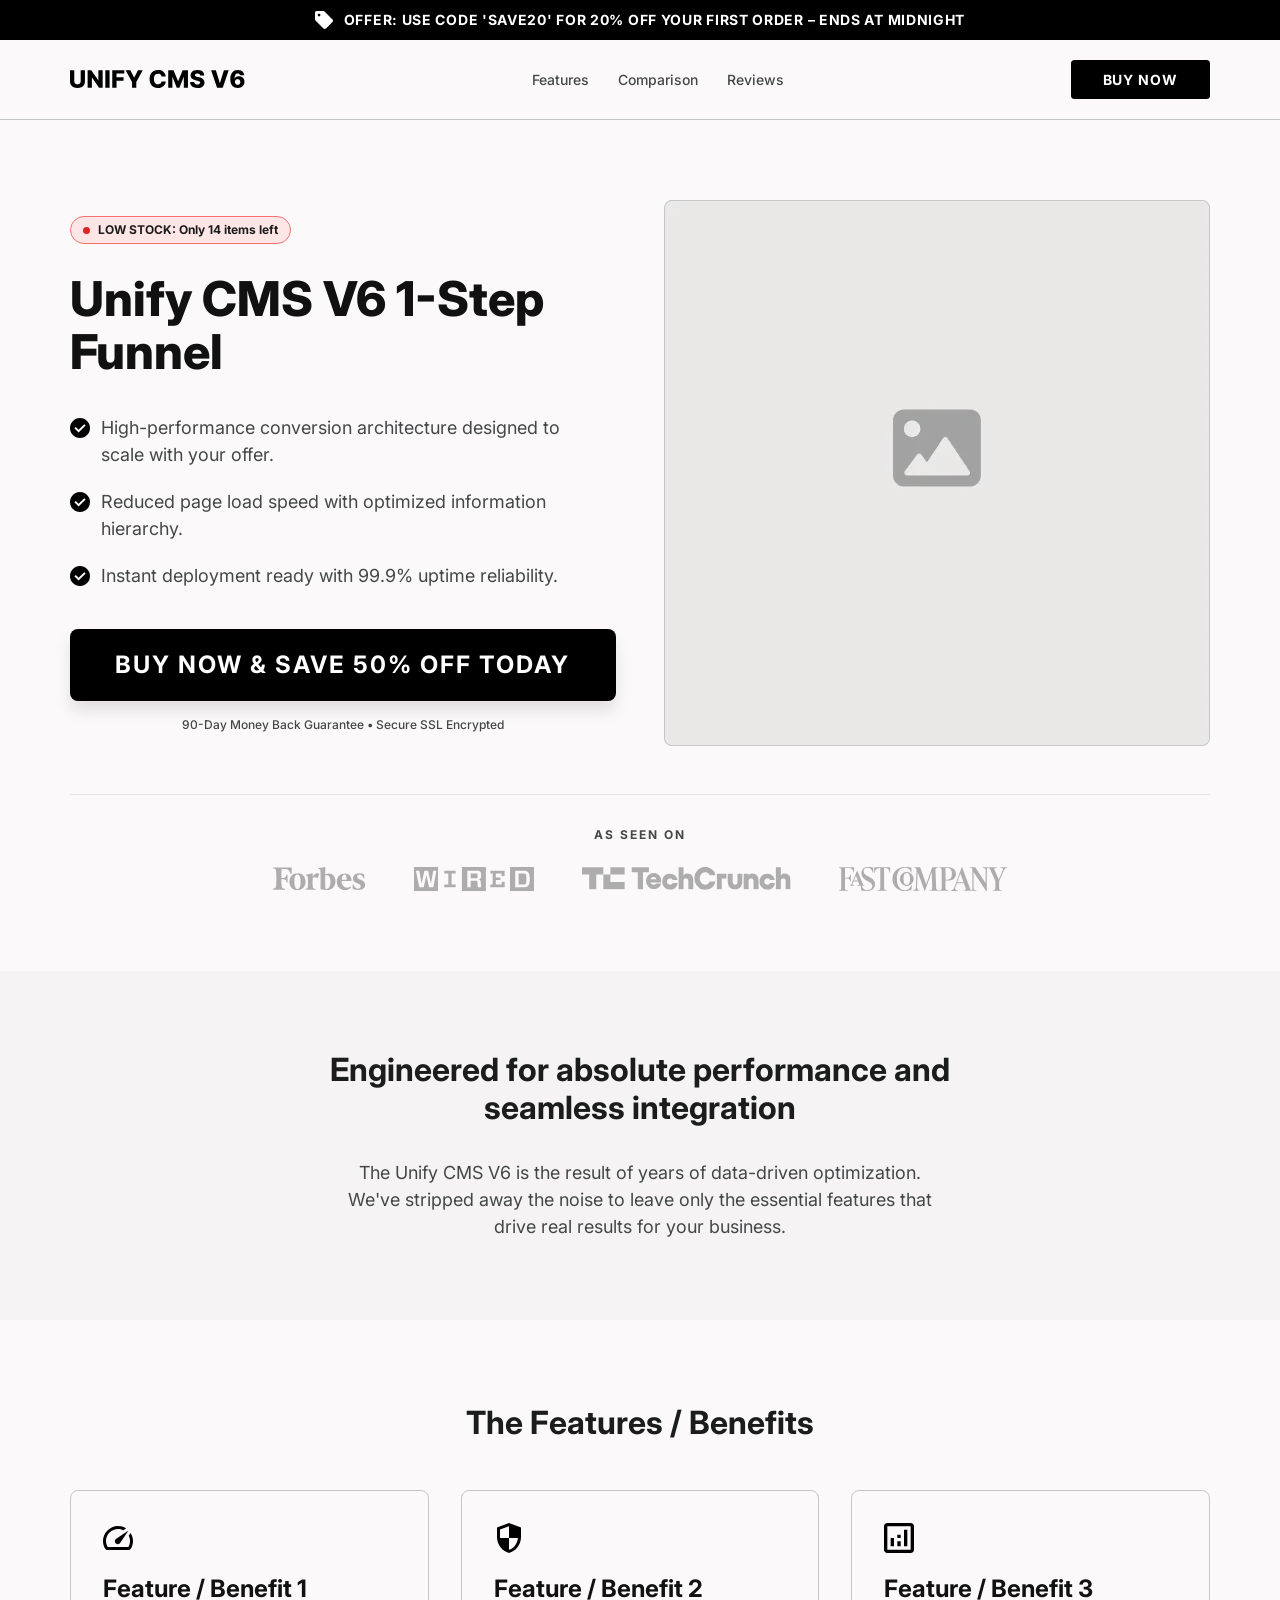
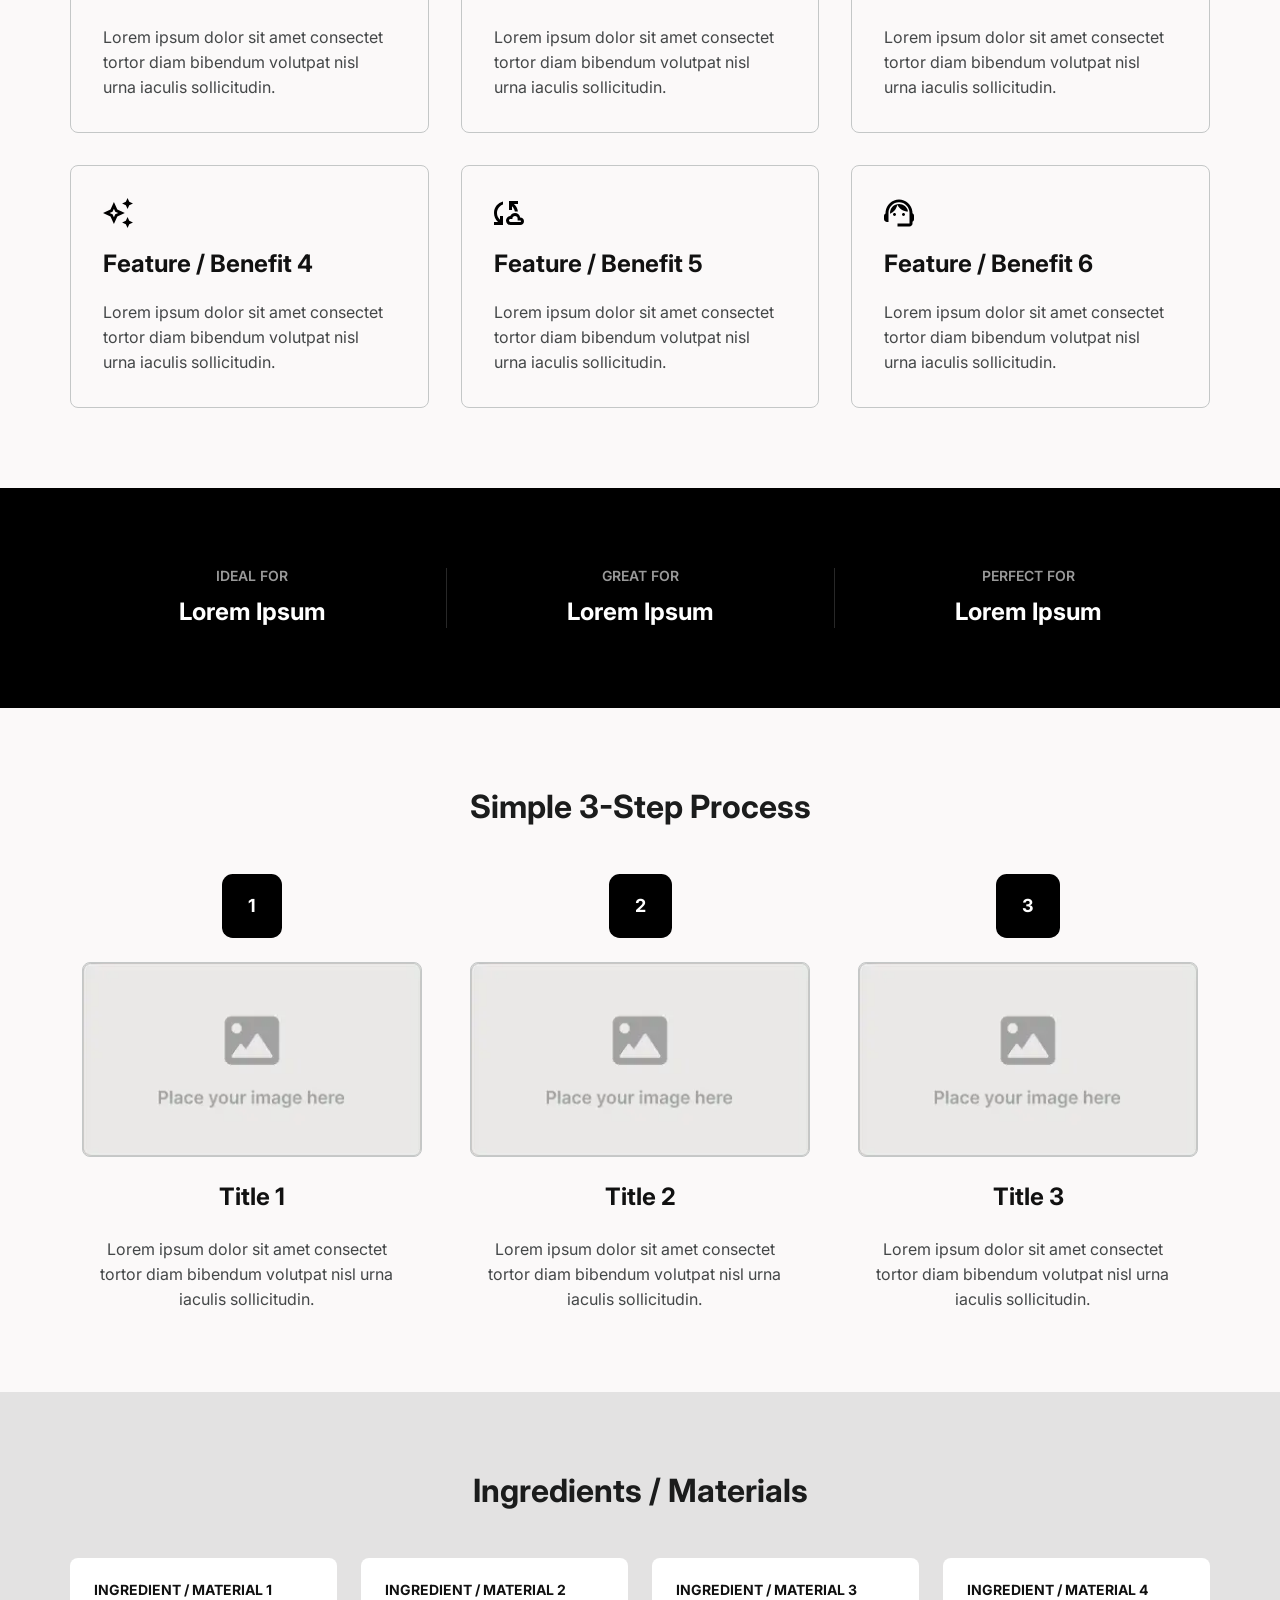
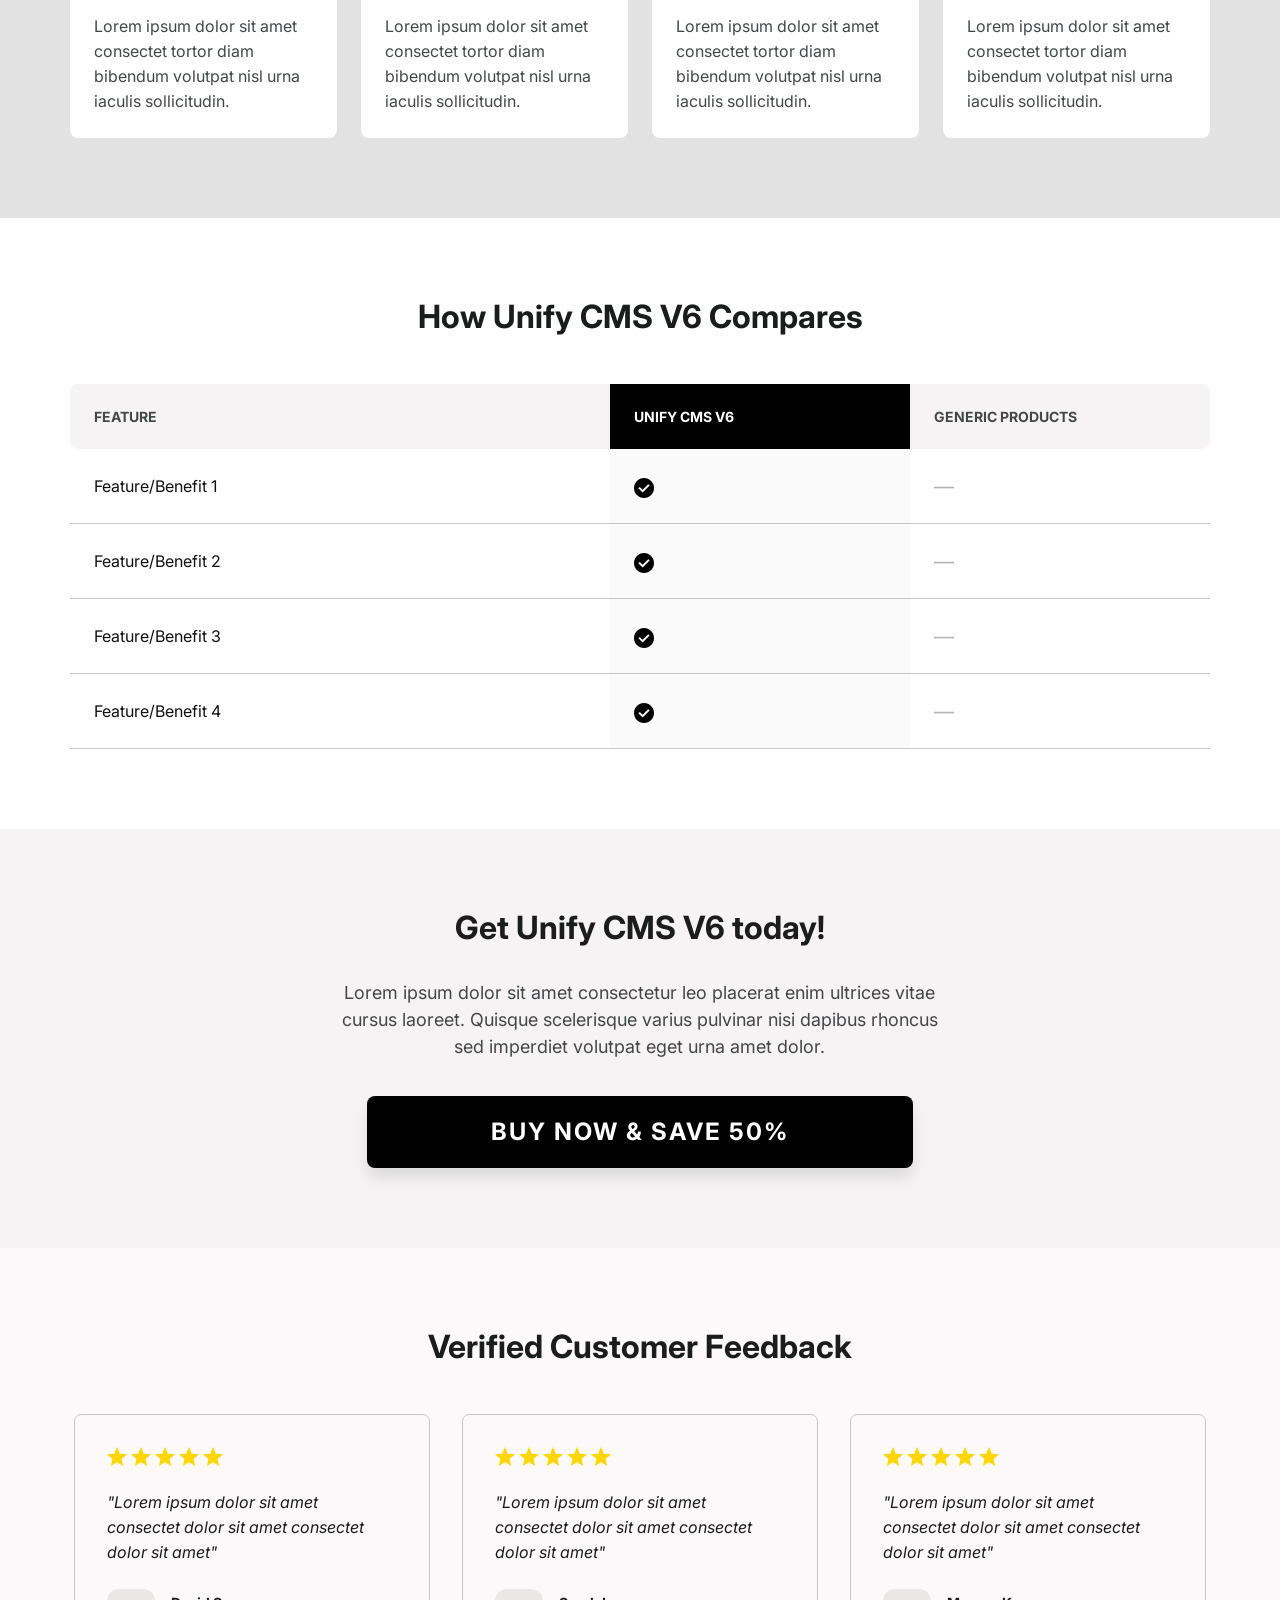
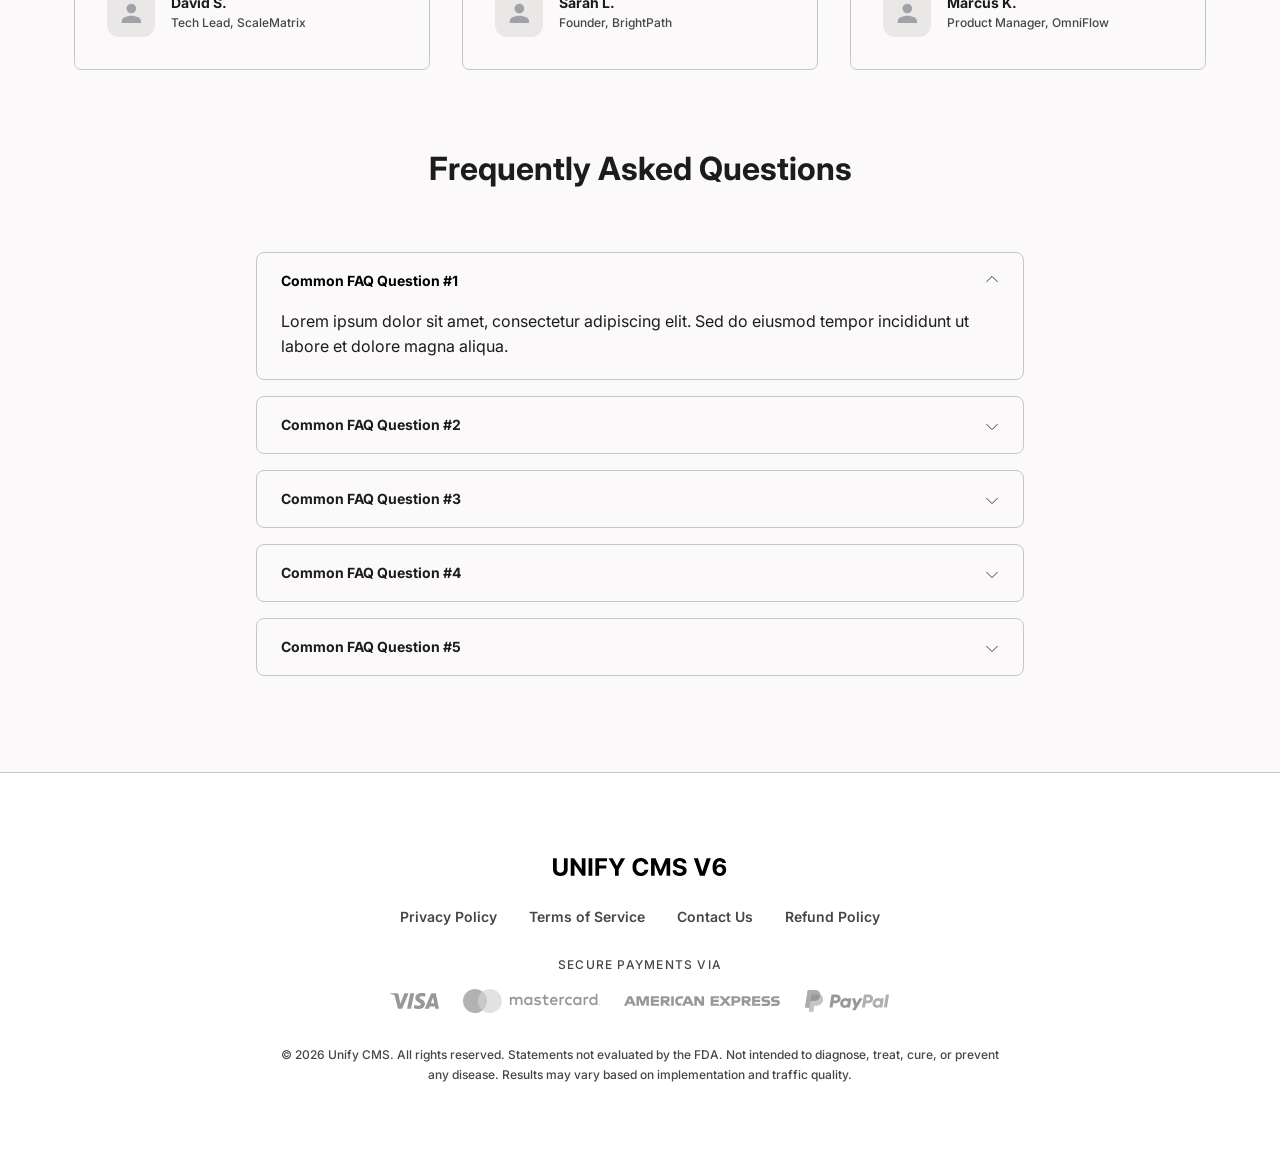
==== index.html @ 2290f827 "chore: initialize project" ====
<!DOCTYPE html>
<html lang="en">

<head>
  <meta charset="UTF-8">
  <meta name="viewport" content="width=device-width, initial-scale=1.0">
  <title>Unify CMS V6</title>

  <!-- Google Fonts: Inter -->
  <link rel="preconnect" href="https://fonts.googleapis.com">
  <link rel="preconnect" href="https://fonts.gstatic.com" crossorigin>
  <link rel="preconnect" href="https://fonts.gstatic.com" crossorigin>
  <link href="https://fonts.googleapis.com/css2?family=Inter:ital,opsz,wght@0,14..32,100..900;1,14..32,100..900&display=swap" rel="stylesheet">

  <!-- Bootstrap 5 CDN -->
  <link href="https://cdn.jsdelivr.net/npm/bootstrap@5.3.3/dist/css/bootstrap.min.css" rel="stylesheet"
    integrity="sha384-QWTKZyjpPEjISv5WaRU9OFeRpok6YctnYmDr5pNlyT2bRjXh0JMhjY6hW+ALEwIH" crossorigin="anonymous">

  <!-- Custom CSS -->
  <link rel="stylesheet" href="css/style.css">
  <link rel="stylesheet" href="css/responsive.css">
</head>

<body class="landing-page">

  <!-- TOP BAR -->
  <div class="landing-top-bar">
    <div class="landing-container d-flex align-items-center justify-content-center landing-top-bar-inner ">
      <div class="landing-top-bar-marquee">
        <div class="landing-top-bar-track">
          <div class="landing-top-bar-content">
            <img src="images/top-bar-tag.svg" alt="Discount Offer" class="top-bar-icon">
            <span>OFFER: USE CODE 'SAVE20' FOR 20% OFF YOUR FIRST ORDER – ENDS AT MIDNIGHT</span>
          </div>
          <div class="landing-top-bar-content marquee-clone" aria-hidden="true">
            <img src="images/top-bar-tag.svg" alt="Discount Offer" class="top-bar-icon">
            <span>OFFER: USE CODE 'SAVE20' FOR 20% OFF YOUR FIRST ORDER – ENDS AT MIDNIGHT</span>
          </div>
          <div class="landing-top-bar-content marquee-clone" aria-hidden="true">
            <img src="images/top-bar-tag.svg" alt="Discount Offer" class="top-bar-icon">
            <span>OFFER: USE CODE 'SAVE20' FOR 20% OFF YOUR FIRST ORDER – ENDS AT MIDNIGHT</span>
          </div>
          <div class="landing-top-bar-content marquee-clone" aria-hidden="true">
            <img src="images/top-bar-tag.svg" alt="Discount Offer" class="top-bar-icon">
            <span>OFFER: USE CODE 'SAVE20' FOR 20% OFF YOUR FIRST ORDER – ENDS AT MIDNIGHT</span>
          </div>
        </div>
      </div>
    </div>
  </div>

  <!-- SITE HEADER -->
  <header class="site-header-unify landing-header header-section">
    <div
      class="container-unify landing-container header-unify-wrapper d-flex align-items-center justify-content-between">
      <a class="brand-unify landing-logo" href="/">
        <img src="./images/UNIFY-brand-logo.svg" class="unify-brand" alt="Brand Logo" />
        <!-- <span class="landing-logo-text">UNIFY CMS V6</span> -->
      </a>

      <nav class="desktop-nav">
        <ul class="nav-unify landing-nav">
          <li><a class="nav-link-unify" href="#features">Features</a></li>
          <li><a class="nav-link-unify" href="#comparison">Comparison</a></li>
          <li><a class="nav-link-unify" href="#reviews">Reviews</a></li>
        </ul>
      </nav>

      <div class="header-actions-unify landing-header-actions">
        <a href="#order" class="landing-btn-buy">BUY NOW</a>
      </div>
    </div>
  </header>

  <!-- HERO -->
  <section class="landing-section landing-hero">
    <div class="container-unify landing-container">
      <div class="row landing-hero-row">

        <div class="col-12 col-md-6 landing-hero-left">
          <div class="landing-hero-left-inner">
            <div class="low-stock-badge">
              <span class="low-stock-dot"></span>
              LOW STOCK: Only 14 items left
            </div>
            <h1 class="landing-hero-title">Unify CMS V6 1-Step Funnel</h1>

            <ul class="landing-hero-features">
              <li>
                <img src="./images/Icon-checked-circle.svg" class="" alt="Unify hero check icons" />
                <!-- <svg width="20" height="20" viewBox="0 0 20 20" fill="none" xmlns="http://www.w3.org/2000/svg">
                  <path d="M8.6 14.6L15.65 7.55L14.25 6.15L8.6 11.8L5.75 8.95L4.35 10.35L8.6 14.6ZM10 20C8.61667 20 7.31667 19.7375 6.1 19.2125C4.88333 18.6875 3.825 17.975 2.925 17.075C2.025 16.175 1.3125 15.1167 0.7875 13.9C0.2625 12.6833 0 11.3833 0 10C0 8.61667 0.2625 7.31667 0.7875 6.1C1.3125 4.88333 2.025 3.825 2.925 2.925C3.825 2.025 4.88333 1.3125 6.1 0.7875C7.31667 0.2625 8.61667 0 10 0C11.3833 0 12.6833 0.2625 13.9 0.7875C15.1167 1.3125 16.175 2.025 17.075 2.925C17.975 3.825 18.6875 4.88333 19.2125 6.1C19.7375 7.31667 20 8.61667 20 10C20 11.3833 19.7375 12.6833 19.2125 13.9C18.6875 15.1167 17.975 16.175 17.075 17.075C16.175 17.975 15.1167 18.6875 13.9 19.2125C12.6833 19.7375 11.3833 20 10 20Z" fill="black"/>
                </svg> -->
                <span>High-performance conversion architecture designed to scale with your offer.</span>
              </li>

              <li>
                <img src="./images/Icon-checked-circle.svg" class="" alt="Unify hero check icons" />
                <!-- <svg width="20" height="20" viewBox="0 0 20 20" fill="none" xmlns="http://www.w3.org/2000/svg">
                  <path d="M8.6 14.6L15.65 7.55L14.25 6.15L8.6 11.8L5.75 8.95L4.35 10.35L8.6 14.6ZM10 20C8.61667 20 7.31667 19.7375 6.1 19.2125C4.88333 18.6875 3.825 17.975 2.925 17.075C2.025 16.175 1.3125 15.1167 0.7875 13.9C0.2625 12.6833 0 11.3833 0 10C0 8.61667 0.2625 7.31667 0.7875 6.1C1.3125 4.88333 2.025 3.825 2.925 2.925C3.825 2.025 4.88333 1.3125 6.1 0.7875C7.31667 0.2625 8.61667 0 10 0C11.3833 0 12.6833 0.2625 13.9 0.7875C15.1167 1.3125 16.175 2.025 17.075 2.925C17.975 3.825 18.6875 4.88333 19.2125 6.1C19.7375 7.31667 20 8.61667 20 10C20 11.3833 19.7375 12.6833 19.2125 13.9C18.6875 15.1167 17.975 16.175 17.075 17.075C16.175 17.975 15.1167 18.6875 13.9 19.2125C12.6833 19.7375 11.3833 20 10 20Z" fill="black"/>
                </svg> -->
                <span>Reduced page load speed with optimized information hierarchy.</span>
              </li>

              <li>
                <img src="./images/Icon-checked-circle.svg" class="" alt="Unify hero check icons" />
                <!-- <svg width="20" height="20" viewBox="0 0 20 20" fill="none" xmlns="http://www.w3.org/2000/svg">
                    <path d="M8.6 14.6L15.65 7.55L14.25 6.15L8.6 11.8L5.75 8.95L4.35 10.35L8.6 14.6ZM10 20C8.61667 20 7.31667 19.7375 6.1 19.2125C4.88333 18.6875 3.825 17.975 2.925 17.075C2.025 16.175 1.3125 15.1167 0.7875 13.9C0.2625 12.6833 0 11.3833 0 10C0 8.61667 0.2625 7.31667 0.7875 6.1C1.3125 4.88333 2.025 3.825 2.925 2.925C3.825 2.025 4.88333 1.3125 6.1 0.7875C7.31667 0.2625 8.61667 0 10 0C11.3833 0 12.6833 0.2625 13.9 0.7875C15.1167 1.3125 16.175 2.025 17.075 2.925C17.975 3.825 18.6875 4.88333 19.2125 6.1C19.7375 7.31667 20 8.61667 20 10C20 11.3833 19.7375 12.6833 19.2125 13.9C18.6875 15.1167 17.975 16.175 17.075 17.075C16.175 17.975 15.1167 18.6875 13.9 19.2125C12.6833 19.7375 11.3833 20 10 20Z" fill="black"/>
                  </svg> -->
                <span>Instant deployment ready with 99.9% uptime reliability.</span>
              </li>
            </ul>

            <button type="button" class="unify-btn-primary order-now-button">BUY NOW & SaVE 50% OFF TODAY</button>

            <p class="landing-hero-left-moneyback">90-Day Money Back Guarantee • Secure SSL Encrypted</p>
          </div>
        </div>

        <div class="col-12 col-md-6 landing-hero-right">
          <img src="./images/hero-placeholder.webp" style="width: 100%;"/>
        </div>

      </div>
    </div>
  </section>

  <!-- TRUST LOGOS -->
  <section class="landing-section landing-trust">
    <div class="container-unify landing-container">
      <div class="landing-trust-inner">
        <div class="landing-trust-label">AS SEEN ON</div>

        <div class="landing-trust-slider slick-slider">
          <div class="slide landing-trust-slider-item">
            <img src="./images/logo-forbes.svg"/>
          </div>
          <div class="slide landing-trust-slider-item">
            <img src="./images/logo-wired.svg"/>
          </div>
          <div class="slide landing-trust-slider-item">
            <img src="./images/logo-techcrunch.svg"/>
          </div>
          <div class="slide landing-trust-slider-item">
            <img src="./images/logo-fastcompany.svg"/>
          </div>
        </div>
      </div>
    </div>
  </section>

  <!-- ENGINEERED -->
  <section class="landing-section landing-engineered">
    <div class="container-unify landing-container landing-text-center">
      <h2 class="landing-section-title section-title">
        Engineered for absolute performance and <br/> seamless integration
      </h2>
      <p class="landing-section-subtitle">The Unify CMS V6 is the result of years of data-driven optimization. We've stripped away the noise to leave only the essential features that drive real results for your business.</p>
    </div>
  </section>

  <!-- FEATURES -->
  <section class="landing-section landing-features">
    <div class="container-unify landing-container">
      <h2 class="landing-section-title section-title landing-text-center">The Features / Benefits</h2>

      <div class="row landing-features-grid">
        <div class="col-12 col-md-4">
          <div class="landing-feature-card d-flex flex-column">
            <img src="./images/icon-feature-benefit.svg" class="landing-feature-icon" alt="Unify Features / Benefits icon" />
            <!-- <svg width="30" height="24" viewBox="0 0 30 24" class="landing-feature-icon" fill="none" xmlns="http://www.w3.org/2000/svg">
              <path d="M12.675 17.25C13.275 17.85 14.05 18.1438 15 18.1313C15.95 18.1187 16.65 17.775 17.1 17.1L25.5 4.5L12.9 12.9C12.225 13.35 11.8688 14.0375 11.8313 14.9625C11.7937 15.8875 12.075 16.65 12.675 17.25ZM15 0C16.475 0 17.8938 0.20625 19.2563 0.61875C20.6187 1.03125 21.9 1.65 23.1 2.475L20.25 4.275C19.425 3.85 18.5688 3.53125 17.6812 3.31875C16.7937 3.10625 15.9 3 15 3C11.675 3 8.84375 4.16875 6.50625 6.50625C4.16875 8.84375 3 11.675 3 15C3 16.05 3.14375 17.0875 3.43125 18.1125C3.71875 19.1375 4.125 20.1 4.65 21H25.35C25.925 20.05 26.3438 19.0625 26.6063 18.0375C26.8688 17.0125 27 15.95 27 14.85C27 13.95 26.8937 13.075 26.6812 12.225C26.4688 11.375 26.15 10.55 25.725 9.75L27.525 6.9C28.275 8.075 28.8687 9.325 29.3062 10.65C29.7437 11.975 29.975 13.35 30 14.775C30.025 16.2 29.8625 17.5625 29.5125 18.8625C29.1625 20.1625 28.65 21.4 27.975 22.575C27.7 23.025 27.325 23.375 26.85 23.625C26.375 23.875 25.875 24 25.35 24H4.65C4.125 24 3.625 23.875 3.15 23.625C2.675 23.375 2.3 23.025 2.025 22.575C1.375 21.45 0.875 20.2563 0.525 18.9937C0.175 17.7312 0 16.4 0 15C0 12.925 0.39375 10.9812 1.18125 9.16875C1.96875 7.35625 3.04375 5.76875 4.40625 4.40625C5.76875 3.04375 7.3625 1.96875 9.1875 1.18125C11.0125 0.39375 12.95 0 15 0Z" fill="black"/>
            </svg> -->
            <h3 class="landing-feature-title">Feature / Benefit 1</h3>
            <p class="landing-feature-desc">
              Lorem ipsum dolor sit amet consectet tortor diam bibendum volutpat nisl urna iaculis sollicitudin.
            </p>
          </div>
        </div>

        <div class="col-12 col-md-4">
          <div class="landing-feature-card d-flex flex-column">
            <img src="./images/icon-feature-benefit2.svg" class="landing-feature-icon" alt="Unify Features / Benefits icon" />
            <!-- <svg width="24" height="30" viewBox="0 0 24 30" fill="none" class="landing-feature-icon" xmlns="http://www.w3.org/2000/svg">
              <path d="M12 30C8.525 29.125 5.65625 27.1312 3.39375 24.0187C1.13125 20.9062 0 17.45 0 13.65V4.5L12 0L24 4.5V13.65C24 17.45 22.8688 20.9062 20.6063 24.0187C18.3438 27.1312 15.475 29.125 12 30ZM12 26.85C14.425 26.1 16.45 24.6187 18.075 22.4062C19.7 20.1938 20.65 17.725 20.925 15H12V3.1875L3 6.5625V13.65C3 13.925 3 14.15 3 14.325C3 14.5 3.025 14.725 3.075 15H12V26.85Z" fill="black"/>
            </svg> -->
            <h3 class="landing-feature-title">Feature / Benefit 2</h3>
            <p class="landing-feature-desc">
              Lorem ipsum dolor sit amet consectet tortor diam bibendum volutpat nisl urna iaculis sollicitudin.
            </p>
          </div>
        </div>

        <div class="col-12 col-md-4">
          <div class="landing-feature-card d-flex flex-column">
            <img src="./images/icon-feature-benefit3.svg" class="landing-feature-icon" alt="Unify Features / Benefits icon" />
            <!-- <svg width="27" height="27" viewBox="0 0 27 27" class="landing-feature-icon" fill="none" xmlns="http://www.w3.org/2000/svg">
              <path d="M6 21H9V13.5H6V21ZM18 21H21V6H18V21ZM12 21H15V16.5H12V21ZM12 13.5H15V10.5H12V13.5ZM3 27C2.175 27 1.46875 26.7062 0.88125 26.1187C0.29375 25.5312 0 24.825 0 24V3C0 2.175 0.29375 1.46875 0.88125 0.88125C1.46875 0.29375 2.175 0 3 0H24C24.825 0 25.5312 0.29375 26.1187 0.88125C26.7062 1.46875 27 2.175 27 3V24C27 24.825 26.7062 25.5312 26.1187 26.1187C25.5312 26.7062 24.825 27 24 27H3ZM3 24H24V3H3V24ZM3 3V24V3Z" fill="black"/>
            </svg> -->
            <h3 class="landing-feature-title">Feature / Benefit 3</h3>
            <p class="landing-feature-desc">
              Lorem ipsum dolor sit amet consectet tortor diam bibendum volutpat nisl urna iaculis sollicitudin.
            </p>
          </div>
        </div>

        <div class="col-12 col-md-4">
          <div class="landing-feature-card d-flex flex-column">
            <img src="./images/icon-feature-benefit4.svg" class="landing-feature-icon" alt="Unify Features / Benefits icon" />
            <!-- <svg width="33" height="33" viewBox="0 0 33 33" class="landing-feature-icon" fill="none" xmlns="http://www.w3.org/2000/svg">
              <path d="M27 12L25.125 7.875L21 6L25.125 4.125L27 0L28.875 4.125L33 6L28.875 7.875L27 12ZM27 33L25.125 28.875L21 27L25.125 25.125L27 21L28.875 25.125L33 27L28.875 28.875L27 33ZM12 28.5L8.25 20.25L0 16.5L8.25 12.75L12 4.5L15.75 12.75L24 16.5L15.75 20.25L12 28.5ZM12 21.225L13.5 18L16.725 16.5L13.5 15L12 11.775L10.5 15L7.275 16.5L10.5 18L12 21.225Z" fill="black"/>
            </svg> -->
            <h3 class="landing-feature-title">Feature / Benefit 4</h3>
            <p class="landing-feature-desc">
              Lorem ipsum dolor sit amet consectet tortor diam bibendum volutpat nisl urna iaculis sollicitudin.
            </p>
          </div>
        </div>

        <div class="col-12 col-md-4">
          <div class="landing-feature-card d-flex flex-column">
            <img src="./images/icon-feature-benefit5.svg" class="landing-feature-icon" alt="Unify Features / Benefits icon" />
            <!-- <svg width="30" height="24" viewBox="0 0 30 24" fill="none" class="landing-feature-icon" xmlns="http://www.w3.org/2000/svg">
              <path d="M0 24V21H4.0875C2.8125 19.9 1.8125 18.575 1.0875 17.025C0.3625 15.475 0 13.8 0 12C0 9.2 0.85 6.73125 2.55 4.59375C4.25 2.45625 6.4 1.05 9 0.375V3.525C7.25 4.15 5.8125 5.23125 4.6875 6.76875C3.5625 8.30625 3 10.05 3 12C3 13.35 3.26875 14.5938 3.80625 15.7312C4.34375 16.8687 5.075 17.85 6 18.675V15H9V24H0ZM16.5 24C15.25 24 14.1875 23.5625 13.3125 22.6875C12.4375 21.8125 12 20.75 12 19.5C12 18.3 12.4125 17.2687 13.2375 16.4062C14.0625 15.5437 15.075 15.0875 16.275 15.0375C16.7 14.1375 17.3313 13.4062 18.1688 12.8438C19.0063 12.2812 19.95 12 21 12C22.325 12 23.4688 12.4312 24.4312 13.2937C25.3937 14.1562 25.975 15.225 26.175 16.5C27.225 16.5 28.125 16.8625 28.875 17.5875C29.625 18.3125 30 19.1875 30 20.2125C30 21.2625 29.6375 22.1562 28.9125 22.8937C28.1875 23.6312 27.3 24 26.25 24H16.5ZM20.85 10.5C20.675 9.475 20.3375 8.525 19.8375 7.65C19.3375 6.775 18.725 6 18 5.325V9H15V0H24V3H19.9125C20.9875 3.95 21.8687 5.0625 22.5562 6.3375C23.2437 7.6125 23.6875 9 23.8875 10.5H20.85ZM16.5 21H26.25C26.45 21 26.625 20.925 26.775 20.775C26.925 20.625 27 20.45 27 20.25C27 20.05 26.925 19.875 26.775 19.725C26.625 19.575 26.45 19.5 26.25 19.5H23.625V17.625C23.625 16.9 23.3688 16.2812 22.8563 15.7688C22.3438 15.2563 21.725 15 21 15C20.275 15 19.6562 15.2563 19.1437 15.7688C18.6312 16.2812 18.375 16.9 18.375 17.625V18H16.5C16.075 18 15.7188 18.1437 15.4312 18.4312C15.1437 18.7188 15 19.075 15 19.5C15 19.925 15.1437 20.2812 15.4312 20.5688C15.7188 20.8563 16.075 21 16.5 21Z" fill="black"/>
            </svg> -->
            <h3 class="landing-feature-title">Feature / Benefit 5</h3>
            <p class="landing-feature-desc">
              Lorem ipsum dolor sit amet consectet tortor diam bibendum volutpat nisl urna iaculis sollicitudin.
            </p>
          </div>
        </div>

        <div class="col-12 col-md-4">
          <div class="landing-feature-card d-flex flex-column">
            <img src="./images/icon-feature-benefit6.svg" class="landing-feature-icon" alt="Unify Features / Benefits icon" />
            <!-- <svg width="30" height="30" viewBox="0 0 30 30" fill="none" class="landing-feature-icon" xmlns="http://www.w3.org/2000/svg">
              <path d="M13.5 28.5V25.5H25.5V14.85C25.5 11.925 24.4813 9.44375 22.4438 7.40625C20.4062 5.36875 17.925 4.35 15 4.35C12.075 4.35 9.59375 5.36875 7.55625 7.40625C5.51875 9.44375 4.5 11.925 4.5 14.85V24H3C2.175 24 1.46875 23.7062 0.88125 23.1187C0.29375 22.5312 0 21.825 0 21V18C0 17.475 0.13125 16.9812 0.39375 16.5188C0.65625 16.0563 1.025 15.6875 1.5 15.4125L1.6125 13.425C1.8125 11.725 2.30625 10.15 3.09375 8.7C3.88125 7.25 4.86875 5.9875 6.05625 4.9125C7.24375 3.8375 8.60625 3 10.1438 2.4C11.6813 1.8 13.3 1.5 15 1.5C16.7 1.5 18.3125 1.8 19.8375 2.4C21.3625 3 22.725 3.83125 23.925 4.89375C25.125 5.95625 26.1125 7.2125 26.8875 8.6625C27.6625 10.1125 28.1625 11.6875 28.3875 13.3875L28.5 15.3375C28.975 15.5625 29.3438 15.9 29.6063 16.35C29.8688 16.8 30 17.275 30 17.775V21.225C30 21.725 29.8688 22.2 29.6063 22.65C29.3438 23.1 28.975 23.4375 28.5 23.6625V25.5C28.5 26.325 28.2062 27.0312 27.6187 27.6187C27.0312 28.2062 26.325 28.5 25.5 28.5H13.5ZM10.5 18C10.075 18 9.71875 17.8563 9.43125 17.5688C9.14375 17.2812 9 16.925 9 16.5C9 16.075 9.14375 15.7188 9.43125 15.4312C9.71875 15.1437 10.075 15 10.5 15C10.925 15 11.2812 15.1437 11.5688 15.4312C11.8563 15.7188 12 16.075 12 16.5C12 16.925 11.8563 17.2812 11.5688 17.5688C11.2812 17.8563 10.925 18 10.5 18ZM19.5 18C19.075 18 18.7188 17.8563 18.4312 17.5688C18.1437 17.2812 18 16.925 18 16.5C18 16.075 18.1437 15.7188 18.4312 15.4312C18.7188 15.1437 19.075 15 19.5 15C19.925 15 20.2812 15.1437 20.5688 15.4312C20.8563 15.7188 21 16.075 21 16.5C21 16.925 20.8563 17.2812 20.5688 17.5688C20.2812 17.8563 19.925 18 19.5 18ZM6.0375 15.675C5.8625 13.025 6.6625 10.75 8.4375 8.85C10.2125 6.95 12.425 6 15.075 6C17.3 6 19.2563 6.70625 20.9438 8.11875C22.6313 9.53125 23.65 11.3375 24 13.5375C21.725 13.5125 19.6313 12.9 17.7188 11.7C15.8062 10.5 14.3375 8.875 13.3125 6.825C12.9125 8.825 12.0688 10.6062 10.7812 12.1687C9.49375 13.7312 7.9125 14.9 6.0375 15.675Z" fill="black"/>
            </svg> -->
            <h3 class="landing-feature-title">Feature / Benefit 6</h3>
            <p class="landing-feature-desc">
              Lorem ipsum dolor sit amet consectet tortor diam bibendum volutpat nisl urna iaculis sollicitudin.
            </p>
          </div>
        </div>
      </div>
    </div>
  </section>

  <!-- DARK STRIP -->
  <section class="landing-section landing-dark-strip">
    <div class="container-unify landing-container">
      <div class="row">
        <div class="col-12 col-md-4 landing-stat-col">
          <div class="landing-stat-label">IDEAL FOR</div>
          <div class="landing-stat-value">Lorem Ipsum</div>
        </div>
        <div class="col-12 col-md-4 landing-stat-col landing-stat-border">
          <div class="landing-stat-label">GREAT FOR</div>
          <div class="landing-stat-value">Lorem Ipsum</div>
        </div>
        <div class="col-12 col-md-4 landing-stat-col landing-stat-border">
          <div class="landing-stat-label">PERFECT FOR</div>
          <div class="landing-stat-value">Lorem Ipsum</div>
        </div>
      </div>
    </div>
  </section>

  <!-- 3-STEP PROCESS -->
  <section class="landing-section landing-process">
    <div class="container-unify landing-container">
      <h2 class="landing-section-title section-title landing-text-center">Simple 3-Step Process</h2>

      <div class="row landing-process-grid">
        <div class="col-12 col-md-4">
          <div class="landing-process-card">
            <div class="landing-process-num">1</div>
            <div class="landing-img-placeholder">
              <img src="./images/placeholder-step-process.webp" class="" alt="placeholder image of Step Process" />
              <!-- <svg viewBox="0 0 24 24" fill="none" stroke="currentColor" stroke-width="2">
                <rect x="3" y="3" width="18" height="18" rx="2" />
                <circle cx="8.5" cy="8.5" r="1.5" />
                <polyline points="21 15 16 10 5 21" />
              </svg>
              <span>Find your image here</span> -->
            </div>
            <h3 class="landing-process-title">Title 1</h3>
            <p class="landing-process-desc">
              Lorem ipsum dolor sit amet consectet tortor diam bibendum volutpat nisl urna iaculis sollicitudin.
            </p>
          </div>
        </div>

        <div class="col-12 col-md-4">
          <div class="landing-process-card">
            <div class="landing-process-num">2</div>
            <div class="landing-img-placeholder">
              <img src="./images/placeholder-step-process.webp" class="" alt="placeholder image of Step Process" />
              <!-- <svg viewBox="0 0 24 24" fill="none" stroke="currentColor" stroke-width="2">
                <rect x="3" y="3" width="18" height="18" rx="2" />
                <circle cx="8.5" cy="8.5" r="1.5" />
                <polyline points="21 15 16 10 5 21" />
              </svg>
              <span>Find your image here</span> -->
            </div>
            <h3 class="landing-process-title">Title 2</h3>
            <p class="landing-process-desc">Lorem ipsum dolor sit amet consectet tortor diam bibendum volutpat nisl urna iaculis sollicitudin.
            </p>
          </div>
        </div>
        
        <div class="col-12 col-md-4">
          <div class="landing-process-card">
            <div class="landing-process-num">3</div>
            <div class="landing-img-placeholder">
              <img src="./images/placeholder-step-process.webp" class="" alt="placeholder image of Step Process" />
              <!-- <svg viewBox="0 0 24 24" fill="none" stroke="currentColor" stroke-width="2">
                <rect x="3" y="3" width="18" height="18" rx="2" />
                <circle cx="8.5" cy="8.5" r="1.5" />
                <polyline points="21 15 16 10 5 21" />
              </svg>
              <span>Find your image here</span> -->
            </div>
            <h3 class="landing-process-title">Title 3</h3>
            <p class="landing-process-desc">Lorem ipsum dolor sit amet consectet tortor diam bibendum volutpat nisl urna iaculis sollicitudin.
            </p>
          </div>
        </div>
      </div>
    </div>
  </section>

  <!-- MATERIALS -->
  <section class="landing-section landing-materials">
    <div class="container-unify landing-container">
      <h2 class="landing-section-title section-title landing-text-center">Ingredients / Materials</h2>

      <div class="row landing-materials-grid">
        <div class="col-12 col-md-3">
          <div class="landing-material-card">
            <h4 class="landing-material-title">Ingredient / Material 1</h4>
            <p class="landing-material-desc">
              Lorem ipsum dolor sit amet consectet tortor diam bibendum volutpat nisl urna iaculis sollicitudin.
            </p>
          </div>
        </div>

        <div class="col-12 col-md-3">
          <div class="landing-material-card">
            <h4 class="landing-material-title">Ingredient / Material 2</h4>
            <p class="landing-material-desc">
              Lorem ipsum dolor sit amet consectet tortor diam bibendum volutpat nisl urna iaculis sollicitudin.
            </p>
          </div>
        </div>

        <div class="col-12 col-md-3">
          <div class="landing-material-card">
            <h4 class="landing-material-title">Ingredient / Material 3</h4>
            <p class="landing-material-desc">
              Lorem ipsum dolor sit amet consectet tortor diam bibendum volutpat nisl urna iaculis sollicitudin.</p>
          </div>
        </div>

        <div class="col-12 col-md-3">
          <div class="landing-material-card">
            <h4 class="landing-material-title">Ingredient / Material 4</h4>
            <p class="landing-material-desc">
              Lorem ipsum dolor sit amet consectet tortor diam bibendum volutpat nisl urna iaculis sollicitudin.
            </p>
          </div>
        </div>
      </div>
    </div>
  </section>

  <!-- COMPARISON -->
  <section class="landing-section landing-comparison">
    <div class="container-unify landing-container">
      <h2 class="landing-section-title section-title landing-text-center">How Unify CMS V6 Compares</h2>

      <div class="landing-table-wrapper">
        <table class="landing-table">
          <thead>
            <tr>
              <th>FEATURE</th>
              <th class="landing-table-highlight">UNIFY CMS V6</th>
              <th>GENERIC PRODUCTS</th>
            </tr>
          </thead>
          <tbody>
            <tr>
              <td>Feature/Benefit 1</td>
              <td class="landing-table-highlight">
                <img src="./images/Icon-checked-circle.svg" class="" alt="Unify Compares check icons" />
                <!-- <svg width="20" height="20" viewBox="0 0 20 20" fill="none" xmlns="http://www.w3.org/2000/svg">
                  <path d="M8.6 14.6L15.65 7.55L14.25 6.15L8.6 11.8L5.75 8.95L4.35 10.35L8.6 14.6ZM10 20C8.61667 20 7.31667 19.7375 6.1 19.2125C4.88333 18.6875 3.825 17.975 2.925 17.075C2.025 16.175 1.3125 15.1167 0.7875 13.9C0.2625 12.6833 0 11.3833 0 10C0 8.61667 0.2625 7.31667 0.7875 6.1C1.3125 4.88333 2.025 3.825 2.925 2.925C3.825 2.025 4.88333 1.3125 6.1 0.7875C7.31667 0.2625 8.61667 0 10 0C11.3833 0 12.6833 0.2625 13.9 0.7875C15.1167 1.3125 16.175 2.025 17.075 2.925C17.975 3.825 18.6875 4.88333 19.2125 6.1C19.7375 7.31667 20 8.61667 20 10C20 11.3833 19.7375 12.6833 19.2125 13.9C18.6875 15.1167 17.975 16.175 17.075 17.075C16.175 17.975 15.1167 18.6875 13.9 19.2125C12.6833 19.7375 11.3833 20 10 20Z" fill="black"></path>
                </svg> -->
              </td>
              <td>
                <span class="landing-table-minus">
                  <svg width="16" height="2" viewBox="0 0 16 2" fill="none" xmlns="http://www.w3.org/2000/svg">
                    <path d="M16 0V1.29688H0V0H16Z" fill="#444748"/>
                  </svg>
                </span>
              </td>
            </tr>
            <tr>
              <td>Feature/Benefit 2</td>
              <td class="landing-table-highlight">
                <img src="./images/Icon-checked-circle.svg" class="" alt="Unify Compares check icons" />
                <!-- <svg width="20" height="20" viewBox="0 0 20 20" fill="none" xmlns="http://www.w3.org/2000/svg">
                  <path d="M8.6 14.6L15.65 7.55L14.25 6.15L8.6 11.8L5.75 8.95L4.35 10.35L8.6 14.6ZM10 20C8.61667 20 7.31667 19.7375 6.1 19.2125C4.88333 18.6875 3.825 17.975 2.925 17.075C2.025 16.175 1.3125 15.1167 0.7875 13.9C0.2625 12.6833 0 11.3833 0 10C0 8.61667 0.2625 7.31667 0.7875 6.1C1.3125 4.88333 2.025 3.825 2.925 2.925C3.825 2.025 4.88333 1.3125 6.1 0.7875C7.31667 0.2625 8.61667 0 10 0C11.3833 0 12.6833 0.2625 13.9 0.7875C15.1167 1.3125 16.175 2.025 17.075 2.925C17.975 3.825 18.6875 4.88333 19.2125 6.1C19.7375 7.31667 20 8.61667 20 10C20 11.3833 19.7375 12.6833 19.2125 13.9C18.6875 15.1167 17.975 16.175 17.075 17.075C16.175 17.975 15.1167 18.6875 13.9 19.2125C12.6833 19.7375 11.3833 20 10 20Z" fill="black"></path>
                </svg> -->
              </td>
              <td>
                <span class="landing-table-minus">
                  <svg width="16" height="2" viewBox="0 0 16 2" fill="none" xmlns="http://www.w3.org/2000/svg">
                    <path d="M16 0V1.29688H0V0H16Z" fill="#444748"/>
                  </svg>
                </span>
              </td>
            </tr>
            <tr>
              <td>Feature/Benefit 3</td>
              <td class="landing-table-highlight">
                <img src="./images/Icon-checked-circle.svg" class="" alt="Unify Compares check icons" />
                <!-- <svg width="20" height="20" viewBox="0 0 20 20" fill="none" xmlns="http://www.w3.org/2000/svg">
                  <path d="M8.6 14.6L15.65 7.55L14.25 6.15L8.6 11.8L5.75 8.95L4.35 10.35L8.6 14.6ZM10 20C8.61667 20 7.31667 19.7375 6.1 19.2125C4.88333 18.6875 3.825 17.975 2.925 17.075C2.025 16.175 1.3125 15.1167 0.7875 13.9C0.2625 12.6833 0 11.3833 0 10C0 8.61667 0.2625 7.31667 0.7875 6.1C1.3125 4.88333 2.025 3.825 2.925 2.925C3.825 2.025 4.88333 1.3125 6.1 0.7875C7.31667 0.2625 8.61667 0 10 0C11.3833 0 12.6833 0.2625 13.9 0.7875C15.1167 1.3125 16.175 2.025 17.075 2.925C17.975 3.825 18.6875 4.88333 19.2125 6.1C19.7375 7.31667 20 8.61667 20 10C20 11.3833 19.7375 12.6833 19.2125 13.9C18.6875 15.1167 17.975 16.175 17.075 17.075C16.175 17.975 15.1167 18.6875 13.9 19.2125C12.6833 19.7375 11.3833 20 10 20Z" fill="black"></path>
                </svg> -->
              </td>
              <td>
                <span class="landing-table-minus">
                  <svg width="16" height="2" viewBox="0 0 16 2" fill="none" xmlns="http://www.w3.org/2000/svg">
                    <path d="M16 0V1.29688H0V0H16Z" fill="#444748"/>
                  </svg>
                </span>
              </td>
            </tr>
            <tr>
              <td>Feature/Benefit 4</td>
              <td class="landing-table-highlight">
                <img src="./images/Icon-checked-circle.svg" class="" alt="Unify Compares check icons" />
                <!-- <svg width="20" height="20" viewBox="0 0 20 20" fill="none" xmlns="http://www.w3.org/2000/svg">
                  <path d="M8.6 14.6L15.65 7.55L14.25 6.15L8.6 11.8L5.75 8.95L4.35 10.35L8.6 14.6ZM10 20C8.61667 20 7.31667 19.7375 6.1 19.2125C4.88333 18.6875 3.825 17.975 2.925 17.075C2.025 16.175 1.3125 15.1167 0.7875 13.9C0.2625 12.6833 0 11.3833 0 10C0 8.61667 0.2625 7.31667 0.7875 6.1C1.3125 4.88333 2.025 3.825 2.925 2.925C3.825 2.025 4.88333 1.3125 6.1 0.7875C7.31667 0.2625 8.61667 0 10 0C11.3833 0 12.6833 0.2625 13.9 0.7875C15.1167 1.3125 16.175 2.025 17.075 2.925C17.975 3.825 18.6875 4.88333 19.2125 6.1C19.7375 7.31667 20 8.61667 20 10C20 11.3833 19.7375 12.6833 19.2125 13.9C18.6875 15.1167 17.975 16.175 17.075 17.075C16.175 17.975 15.1167 18.6875 13.9 19.2125C12.6833 19.7375 11.3833 20 10 20Z" fill="black"></path>
                </svg> -->
              </td>
              <td>
                <span class="landing-table-minus">
                  <svg width="16" height="2" viewBox="0 0 16 2" fill="none" xmlns="http://www.w3.org/2000/svg">
                    <path d="M16 0V1.29688H0V0H16Z" fill="#444748"/>
                  </svg>
                </span>
              </td>
            </tr>
          </tbody>
        </table>
      </div>
    </div>
  </section>

  <!-- TODAY CTA -->
  <section class="landing-section landing-today">
    <div class="container-unify landing-container landing-text-center">
      <h2 class="landing-section-title section-title">Get Unify CMS V6 today!</h2>
      <p class="landing-section-subtitle">Lorem ipsum dolor sit amet consectetur leo placerat enim ultrices vitae cursus laoreet. Quisque scelerisque varius pulvinar nisi dapibus rhoncus sed imperdiet volutpat eget urna amet dolor.
      </p>
      <div class="landing-mt-40">
        <button type="button" class="unify-btn-primary order-now-button">BUY NOW & SAVE 50%</button>
      </div>
    </div>
  </section>

  <!-- CUSTOMER FEEDBACK -->
  <section class="landing-section landing-feedback">
    <div class="container-unify landing-container">
      <h2 class="landing-section-title section-title landing-text-center">Verified Customer Feedback</h2>

      <div class="row landing-feedback-grid">
        <div class="col-12 col-md-4">
          <div class="landing-feedback-card">
            <div class="landing-stars">
              <img src="./images/Icon-rating-star.svg" class="" alt="" />
              <img src="./images/Icon-rating-star.svg" class="" alt="" />
              <img src="./images/Icon-rating-star.svg" class="" alt="" />
              <img src="./images/Icon-rating-star.svg" class="" alt="" />
              <img src="./images/Icon-rating-star.svg" class="" alt="" />
            </div>
            <p class="landing-feedback-quote">"Lorem ipsum dolor sit amet consectet dolor sit amet consectet dolor sit
              amet"</p>
            <div class="landing-testimonial-author">
              <div class="landing-author-avatar">
                <svg viewBox="0 0 24 24" fill="var(--text-light-gray)">
                  <path
                    d="M12 12c2.21 0 4-1.79 4-4s-1.79-4-4-4-4 1.79-4 4 1.79 4 4 4zm0 2c-2.67 0-8 1.34-8 4v2h16v-2c0-2.66-5.33-4-8-4z" />
                </svg>
              </div>
              <div class="landing-author-info">
                <strong>David S.</strong>
                <span>Tech Lead, ScaleMatrix</span>
              </div>

            </div>
          </div>
        </div>
        
        <div class="col-12 col-md-4">
          <div class="landing-feedback-card">
            <div class="landing-stars">
              <img src="./images/Icon-rating-star.svg" class="" alt="" />
              <img src="./images/Icon-rating-star.svg" class="" alt="" />
              <img src="./images/Icon-rating-star.svg" class="" alt="" />
              <img src="./images/Icon-rating-star.svg" class="" alt="" />
              <img src="./images/Icon-rating-star.svg" class="" alt="" />
              <!-- <svg viewBox="0 0 24 24" fill="var(--color-star)">
                <path d="M12 17.27L18.18 21l-1.64-7.03L22 9.24l-7.19-.61L12 2 9.19 8.63 2 9.24l5.46 4.73L5.82 21z" />
              </svg>
              <svg viewBox="0 0 24 24" fill="var(--color-star)">
                <path d="M12 17.27L18.18 21l-1.64-7.03L22 9.24l-7.19-.61L12 2 9.19 8.63 2 9.24l5.46 4.73L5.82 21z" />
              </svg>
              <svg viewBox="0 0 24 24" fill="var(--color-star)">
                <path d="M12 17.27L18.18 21l-1.64-7.03L22 9.24l-7.19-.61L12 2 9.19 8.63 2 9.24l5.46 4.73L5.82 21z" />
              </svg>
              <svg viewBox="0 0 24 24" fill="var(--color-star)">
                <path d="M12 17.27L18.18 21l-1.64-7.03L22 9.24l-7.19-.61L12 2 9.19 8.63 2 9.24l5.46 4.73L5.82 21z" />
              </svg>
              <svg viewBox="0 0 24 24" fill="var(--color-star)">
                <path d="M12 17.27L18.18 21l-1.64-7.03L22 9.24l-7.19-.61L12 2 9.19 8.63 2 9.24l5.46 4.73L5.82 21z" />
              </svg> -->
            </div>
            <p class="landing-feedback-quote">"Lorem ipsum dolor sit amet consectet dolor sit amet consectet dolor sit
              amet"</p>
            <div class="landing-testimonial-author">
              <div class="landing-author-avatar">
                <svg viewBox="0 0 24 24" fill="var(--text-light-gray)">
                  <path
                    d="M12 12c2.21 0 4-1.79 4-4s-1.79-4-4-4-4 1.79-4 4 1.79 4 4 4zm0 2c-2.67 0-8 1.34-8 4v2h16v-2c0-2.66-5.33-4-8-4z" />
                </svg>
              </div>
              <div class="landing-author-info">
                <strong>Sarah L.</strong>
                <span>Founder, BrightPath</span>
              </div>
            </div>
          </div>
        </div>

        <div class="col-12 col-md-4">
          <div class="landing-feedback-card">
            <div class="landing-stars">
              <img src="./images/Icon-rating-star.svg" class="" alt="" />
              <img src="./images/Icon-rating-star.svg" class="" alt="" />
              <img src="./images/Icon-rating-star.svg" class="" alt="" />
              <img src="./images/Icon-rating-star.svg" class="" alt="" />
              <img src="./images/Icon-rating-star.svg" class="" alt="" />
              <!-- <svg viewBox="0 0 24 24" fill="var(--color-star)">
                <path d="M12 17.27L18.18 21l-1.64-7.03L22 9.24l-7.19-.61L12 2 9.19 8.63 2 9.24l5.46 4.73L5.82 21z" />
              </svg>
              <svg viewBox="0 0 24 24" fill="var(--color-star)">
                <path d="M12 17.27L18.18 21l-1.64-7.03L22 9.24l-7.19-.61L12 2 9.19 8.63 2 9.24l5.46 4.73L5.82 21z" />
              </svg>
              <svg viewBox="0 0 24 24" fill="var(--color-star)">
                <path d="M12 17.27L18.18 21l-1.64-7.03L22 9.24l-7.19-.61L12 2 9.19 8.63 2 9.24l5.46 4.73L5.82 21z" />
              </svg>
              <svg viewBox="0 0 24 24" fill="var(--color-star)">
                <path d="M12 17.27L18.18 21l-1.64-7.03L22 9.24l-7.19-.61L12 2 9.19 8.63 2 9.24l5.46 4.73L5.82 21z" />
              </svg>
              <svg viewBox="0 0 24 24" fill="var(--color-star)">
                <path d="M12 17.27L18.18 21l-1.64-7.03L22 9.24l-7.19-.61L12 2 9.19 8.63 2 9.24l5.46 4.73L5.82 21z" />
              </svg> -->
            </div>
            <p class="landing-feedback-quote">"Lorem ipsum dolor sit amet consectet dolor sit amet consectet dolor sit
              amet"</p>
            <div class="landing-testimonial-author">
              <div class="landing-author-avatar">
                <svg viewBox="0 0 24 24" fill="var(--text-light-gray)">
                  <path
                    d="M12 12c2.21 0 4-1.79 4-4s-1.79-4-4-4-4 1.79-4 4 1.79 4 4 4zm0 2c-2.67 0-8 1.34-8 4v2h16v-2c0-2.66-5.33-4-8-4z" />
                </svg>
              </div>
              <div class="landing-author-info">
                <strong>Marcus K.</strong>
                <span>Product Manager, OmniFlow</span>
              </div>
            </div>
          </div>
        </div>
      </div>
    </div>
  </section>

  <!-- FAQ -->
  <section class="landing-section landing-faq">
    <div class="container-unify landing-container">
      <h2 class="landing-section-title section-title landing-text-center">Frequently Asked Questions</h2>

      <div class="landing-faq-accordion accordion" id="faqAccordion">
        <div class="accordion-item landing-accordion-item">
          <h4 class="accordion-header" id="headingOne">
            <button class="accordion-button landing-accordion-btn" type="button" data-bs-toggle="collapse"
              data-bs-target="#collapseOne" aria-expanded="true" aria-controls="collapseOne">
              Common FAQ Question #1
            </button>
          </h4>
          <div id="collapseOne" class="accordion-collapse collapse show" aria-labelledby="headingOne"
            data-bs-parent="#faqAccordion">
            <div class="accordion-body landing-accordion-body">
              Lorem ipsum dolor sit amet, consectetur adipiscing elit. Sed do eiusmod tempor incididunt ut labore et
              dolore magna aliqua.
            </div>
          </div>
        </div>
        <div class="accordion-item landing-accordion-item">
          <h4 class="accordion-header" id="headingTwo">
            <button class="accordion-button landing-accordion-btn collapsed" type="button" data-bs-toggle="collapse"
              data-bs-target="#collapseTwo" aria-expanded="false" aria-controls="collapseTwo">
              Common FAQ Question #2
            </button>
          </h4>
          <div id="collapseTwo" class="accordion-collapse collapse" aria-labelledby="headingTwo"
            data-bs-parent="#faqAccordion">
            <div class="accordion-body landing-accordion-body">
              Lorem ipsum dolor sit amet, consectetur adipiscing elit.
            </div>
          </div>
        </div>
        <div class="accordion-item landing-accordion-item">
          <h4 class="accordion-header" id="headingThree">
            <button class="accordion-button landing-accordion-btn collapsed" type="button" data-bs-toggle="collapse"
              data-bs-target="#collapseThree" aria-expanded="false" aria-controls="collapseThree">
              Common FAQ Question #3
            </button>
          </h4>
          <div id="collapseThree" class="accordion-collapse collapse" aria-labelledby="headingThree"
            data-bs-parent="#faqAccordion">
            <div class="accordion-body landing-accordion-body">
              Lorem ipsum dolor sit amet, consectetur adipiscing elit.
            </div>
          </div>
        </div>
        <div class="accordion-item landing-accordion-item">
          <h4 class="accordion-header" id="headingFour">
            <button class="accordion-button landing-accordion-btn collapsed" type="button" data-bs-toggle="collapse"
              data-bs-target="#collapseFour" aria-expanded="false" aria-controls="collapseFour">
              Common FAQ Question #4
            </button>
          </h4>
          <div id="collapseFour" class="accordion-collapse collapse" aria-labelledby="headingFour"
            data-bs-parent="#faqAccordion">
            <div class="accordion-body landing-accordion-body">
              Lorem ipsum dolor sit amet, consectetur adipiscing elit.
            </div>
          </div>
        </div>

        <div class="accordion-item landing-accordion-item">
          <h4 class="accordion-header" id="headingFive">
            <button class="accordion-button landing-accordion-btn collapsed" type="button" data-bs-toggle="collapse"
              data-bs-target="#collapseFive" aria-expanded="false" aria-controls="collapseFive">
              Common FAQ Question #5
            </button>
          </h4>
          <div id="collapseFive" class="accordion-collapse collapse" aria-labelledby="headingFive"
            data-bs-parent="#faqAccordion">
            <div class="accordion-body landing-accordion-body">
              Lorem ipsum dolor sit amet, consectetur adipiscing elit.
            </div>
          </div>
        </div>
      </div>
    </div>
  </section>

  <!-- SITE FOOTER -->
  <footer class="site-footer-unify footer-section section-padding-unify">
    <div class="container-unify">
      <div class="row gy-5">
        <div class="col-lg-12 d-flex flex-column align-items-center text-center">
          <a class="brand-unify d-block landing-mb-40" href="/">
            <img src="images/footer-logo.svg" alt="" srcset="">
          </a>
          <div class="landing-footer-links">
            <a href="#">Privacy Policy</a>
            <a href="#">Terms of Service</a>
            <a href="#">Contact Us</a>
            <a href="#">Refund Policy</a>
          </div>
          <span class="secure-payment-text">SECURE PAYMENTS VIA</span>
          <div class="payment-card-holder">
            <img src="images/vs.svg" alt="" srcset="">
            <img src="images/mc.svg" alt="" srcset="">
            <img src="images/ae.svg" alt="" srcset="">
            <img src="images/pp.svg" alt="" srcset="">
          </div>
          <h6 class="footer-subtext-unify mb-0 mt-3">&copy; 2026 Unify CMS. All rights reserved. Statements not evaluated by the FDA. Not intended to diagnose, treat, cure, or prevent any
disease. Results may vary based on implementation and traffic quality.</h6>
        </div>
      </div>
    </div>
  </footer>

    <script src="https://code.jquery.com/jquery-3.7.1.min.js"></script>
    <script src="https://cdn.jsdelivr.net/npm/bootstrap@5.3.3/dist/js/bootstrap.bundle.min.js"
    integrity="sha384-YvpcrYf0tY3lHB60NNkmXc5s9fDVZLESaAA55NDzOxhy9GkcIdslK1eN7N6jIeHz"
    crossorigin="anonymous"></script>

    <script src="./js/app.js"></script>
</body>

</html>
---- css/style.css ----
/* ==========================================================================
   UNIFY CMS V6 - MASTER MAIN STYLESHEET 
   ========================================================================== */

:root {
  --font-main: "Inter", sans-serif;
  --bg-primary: #ffffff;
  --bg-secondary: #fafafa;
  --bg-tertiary: #e3e2e2;
  --bg-placeholder: #E9E8E7;
  --bg-dark: #000000;
  --text-primary: #111111;
  --text-secondary: #444748;
  --text-default: #1B1C1C;
  --text-light: #ffffff;
  --text-light-gray: #a1a1aa;
  --text-dark-gray: #333333;
  --border-color: #e5e5e5;
  --border-input: #d4d4d8;
  --color-error: #ef4444;
  --color-error-highlight: #FF0000;
  --color-error-ultra-light: #FFE6E6;
  --color-error-light: #f87171;
  --color-error-dark: #dc2626;
  --color-star: #facc15;
  --bg-default: #FBF9F9;
  --bg-grey: rgba(251, 249, 249, 1);
  --bg-quaternary: #F5F3F3;
  --border-default: #C4C7C7;
  --border-grey: rgba(196, 199, 199, 1);
  
  --h1-fw: 800;
  --h1-fs: 3.7500vw;
  --h1-lh: 4.1406vw;
  --h1-ls: -0.0674vw;
  --h2-fw: 700;
  --h2-fs: 2.5000vw;
  --h2-lh: 2.9688vw;
  --h2-ls: 0vw;
  --h3-fw: 700;
  --h3-fs: 1.8750vw;
  --h3-lh: 2.5000vw;
  --h3-ls: 0vw;
  --h4-fs: 1.8750vw;
  --h4-lh: 2.5000vw;
  --p-fw: 400;
  --p-fs: 1.2500vw;
  --p-lh: 1.9531vw;
  --p-ls: 0vw;
  --spacing-80: 6.2500vw;

  /* Accent & Status */
  --color-success: #16a34a;
  --color-success-light: #ECFFF3;
  --color-accent-paypal: #ffc439;
  --color-accent-applepay: #000000;

  /* Specific Hover / Active Button States */
  --btn-primary-hover-bg: #00000099;
  --btn-yellow-hover-bg: rgba(255, 196, 57, 0.6);
}

/* ==========================================================================
   HTML RESETS & GLOBAL ELEMENTS (h1-h6, p, Layout Utilities)
   ========================================================================== */
*, *::before, *::after {
  box-sizing: border-box;
}

body {
  background: var(--bg-default);
}

.landing-page {
  font-family: var(--font-main);
  color: var(--text-primary);
  background-color: var(--bg-default);
  overflow-x: hidden;
}

.landing-page h1, h1 {
  font-family: var(--font-main);
  font-weight: var(--h1-fw);
  font-size: var(--h1-fs);
  line-height: var(--h1-lh);
  /* letter-spacing: var(--h1-ls); */
}
.landing-page h2, h2 {
  font-family: var(--font-main);
  font-weight: var(--h2-fw);
  font-size: var(--h2-fs);
  line-height: var(--h2-lh);
  letter-spacing: var(--h2-ls);
  color: var(--text-default);
}
.landing-page h3, h3 {
  font-family: var(--font-main);
  font-weight: var(--h3-fw);
  font-size: var(--h3-fs);
  line-height: var(--h3-lh);
  letter-spacing: var(--h3-ls);
}

h4 {
  font-family: var(--font-main);
  font-weight: var(--h3-fw);
  font-size: var(--h4-fs);
  line-height: var(--h4-lh);
}

.landing-page p, p {
  font-family: var(--font-main);
  font-weight: var(--p-fw);
  font-size: var(--p-fs);
  line-height: var(--p-lh);
  letter-spacing: var(--p-ls);
}

.landing-container {
  width: 100% !important;
  max-width: 89.0625vw !important;
  margin: 0 auto;
  --bs-gutter-x: 1.6842vw;
}
.landing-text-center {
  text-align: center;
}
.landing-mt-40 {
  margin-top: 2.807vw;
}
.landing-mb-40 {
  margin-bottom: 2.807vw;
}
.landing-mt-48 {
  margin-top: 3.3684vw;
}
.landing-section {
  padding: var(--spacing-80) 0;
}

/* ==========================================================================
   BUTTON COMPONENTS (Class-Based Reusable Button Component Library)
   ========================================================================== */

.landing-btn {
  font-family: var(--font-main);
  box-sizing: border-box;
  text-decoration: none;
  cursor: pointer;
  user-select: none;
  transition: background-color 0.3s ease, color 0.3s ease, border-color 0.3s ease, opacity 0.3s ease, box-shadow 0.3s ease;
}

/* Primary Button (.unify-btn-primary) */
.unify-btn-primary {
  display: inline-flex;
  align-items: center;
  justify-content: center;
  background: var(--bg-dark);
  color: var(--bg-primary);
  font-family: var(--font-main);
  font-weight: 700;
  font-size: 1.8750vw;
  line-height: 2.5000vw;
  letter-spacing: 0.1563vw;
  text-align: center;
  text-transform: uppercase;
  text-decoration: none;
  padding: 1.5625vw 1.5625vw;
  border-radius: 0.6250vw;
  border: none;
  cursor: pointer;
  transition: background-color 0.3s ease, color 0.3s ease;
  box-shadow: 0 0.7813vw 1.1719vw #0000001A;
  box-sizing: border-box;
}
.unify-btn-primary-md {
  padding: 1.2500vw 3.7500vw;
  font-size: 1.0938vw;
  line-height: 1.1719vw;
  letter-spacing: 0.0781vw;
  font-weight: 700;
  border-radius: 0.3125vw;
  text-transform: uppercase;
  height: 3.6719vw;
  background-color: var(--bg-dark);
  color: var(--bg-primary);
  text-decoration: none;
  outline: none;
  border: none;
  transition: background-color 0.3s ease, color 0.3s ease;
}

/* Primary Button: Hover & Active States (#00000099) */
.unify-btn-primary:hover,
.unify-btn-primary:active,
.unify-btn-primary:focus-visible,
.unify-btn-primary.is-active,
.unify-btn-primary-md:hover,
.unify-btn-primary-md:active,
.unify-btn-primary-md:focus-visible {
  background-color: var(--btn-primary-hover-bg, #00000099) !important;
}

/* Yellow / PayPal Button (.unify-btn-yellow, .landing-btn-paypal) */
.unify-btn-yellow,
.landing-btn-paypal {
  display: inline-flex;
  align-items: center;
  justify-content: center;
  background-color: var(--color-accent-paypal, #FFC439);
  color: var(--text-primary, #111111);
  font-family: var(--font-main);
  font-weight: var(--h3-fw, 700);
  font-size: var(--h3-fs, 1.8750vw);
  line-height: var(--h3-lh, 2.5000vw);
  letter-spacing: 0.1563vw;
  text-align: center;
  text-transform: uppercase;
  text-decoration: none;
  padding: 1.1228vw 2.2456vw;
  border-radius: 0.6250vw;
  border: none;
  cursor: pointer;
  transition: background-color 0.3s ease, opacity 0.3s ease, color 0.3s ease;
  box-shadow: 0 0.7813vw 1.1719vw rgba(255, 196, 57, 0.2);
  box-sizing: border-box;
}

/* Yellow Button: Hover & Active States (#FFC439 with 60% opacity) */
.unify-btn-yellow:hover,
.unify-btn-yellow:active,
.unify-btn-yellow:focus-visible,
.unify-btn-yellow.is-active,
.landing-btn-paypal:hover,
.landing-btn-paypal:active,
.landing-btn-paypal:focus-visible,
.landing-btn-paypal.is-active {
  background-color: var(--btn-yellow-hover-bg, rgba(255, 196, 57, 0.6)) !important;
  color: var(--text-primary, #111111) !important;
}

/* PayPal Logo Icon Helper */
.landing-btn-paypal svg,
.landing-btn-paypal img {
  height: 1.8750vw;
  width: auto;
  display: block;
}

/* Outline / Action Button (.unify-btn-outline, .landing-btn-action) */
.unify-btn-outline,
.landing-btn-action {
  display: inline-flex;
  align-items: center;
  justify-content: center;
  background-color: var(--bg-primary);
  color: var(--text-primary);
  font-family: var(--font-main);
  font-weight: var(--h3-fw, 700);
  font-size: 1.0938vw;
  line-height: 1.4063vw;
  letter-spacing: 0.0781vw;
  text-align: center;
  text-transform: uppercase;
  text-decoration: none;
  padding: 0.7813vw 1.8750vw;
  border-radius: 0.3906vw;
  border: 1px solid var(--border-input);
  cursor: pointer;
  transition: background-color 0.2s ease, border-color 0.2s ease, color 0.2s ease;
  box-sizing: border-box;
}

/* Outline Button: Hover & Active States */
.unify-btn-outline:hover,
.unify-btn-outline:active,
.unify-btn-outline:focus-visible,
.unify-btn-outline.is-active,
.landing-btn-action:hover,
.landing-btn-action:active,
.landing-btn-action:focus-visible,
.landing-btn-action.is-active {
  background-color: var(--bg-quaternary);
  border-color: var(--bg-dark);
  color: var(--text-primary);
}

/* Explicit Action REMOVE variant */
.landing-btn-action.is-remove,
.landing-btn-action--remove {
  background-color: var(--bg-primary);
  border-color: var(--border-input);
  color: var(--text-primary);
}

.landing-btn-action.is-remove:hover,
.landing-btn-action.is-remove:active,
.landing-btn-action--remove:hover,
.landing-btn-action--remove:active {
  background-color: var(--bg-quaternary);
  border-color: var(--bg-dark);
  color: var(--text-primary);
}

/* Header Buy Button (.landing-btn-buy) */
.landing-btn-buy {
  display: inline-flex;
  align-items: center;
  justify-content: center;
  background: var(--bg-dark);
  color: var(--text-light);
  text-decoration: none;
  width: 10.8594vw;
  height: 3.0469vw;
  border-radius: 0.2807vw;
  font-family: var(--font-main);
  font-weight: 700;
  font-size: 1.0938vw;
  line-height: 1.1719vw;
  letter-spacing: 0.0781vw;
  text-align: center;
  text-transform: uppercase;
  border: none;
  cursor: pointer;
  padding: 0;
  transition: background .3s;
}

.landing-btn-buy:hover,
.landing-btn-buy:active {
  background: #00000099;
  color: var(--text-light);
}

/* Button Utility Modifiers */
.landing-btn-full {
  width: 100% !important;
}

.landing-btn-sm {
  font-size: 1.0156vw;
  line-height: 1.4063vw;
  padding: 0.6250vw 1.2500vw;
  border-radius: 0.3125vw;
}

.landing-btn-lg {
  font-size: 2.0313vw;
  line-height: 2.6563vw;
  padding: 1.2500vw 2.5000vw;
  border-radius: 0.7813vw;
}

/* ==========================================================================
   4TH. HEADER VARIANTS (Global Secondary Header Component)
   Supports: .unify-header-secondary, .checkout-header, .upsell-header, .header-v2
   ========================================================================== */
.unify-header-secondary,
.checkout-header,
.upsell-header,
.header-v2 {
  width: 100%;
  background-color: var(--bg-default);
  border-bottom: 0.0781vw solid var(--border-default);
  box-sizing: border-box;
}

.unify-header-secondary-container,
.checkout-container,
.header-v2-container {
  width: 100%;
  margin-left: auto;
  margin-right: auto;
  box-sizing: border-box;
}

/* Secondary Header Logo */
.unify-header-secondary-logo,
.checkout-logo,
.upsell-logo,
.header-v2-logo {
  font-family: var(--font-main, "Inter", sans-serif);
  font-weight: 800;
  color: var(--text-primary, #111111);
  text-decoration: none;
  letter-spacing: 0;
  text-transform: uppercase;
  display: inline-block;
  line-height: 1;
  transition: opacity 0.2s ease;
}

.unify-header-secondary-logo:hover,
.checkout-logo:hover,
.upsell-logo:hover,
.header-v2-logo:hover {
  color: var(--text-primary, #111111);
  opacity: 0.85;
}

/* Secondary Header Badges Container */
.unify-header-secondary-badges,
.checkout-header-badges,
.upsell-header-badges,
.header-v2-badges {
  display: flex;
  align-items: center;
}

/* Secondary Header Badge Item */
.header-badge-item {
  display: inline-flex;
  align-items: center;
  font-family: var(--font-main, "Inter", sans-serif);
  font-weight: 600;
  color: var(--text-secondary);
  user-select: none;
}

.header-badge-item svg,
.header-badge-icon {
  flex-shrink: 0;
  display: block;
}

.header-badge-item span {
  white-space: nowrap;
}


/* --------------------------------------------------------------------------
SITE FOOTER
   -------------------------------------------------------------------------- */
.site-footer-unify {
  padding: var(--spacing-80) 0;
  border-top: 1px solid var(--border-default);
  background: var(--bg-primary);
  overflow: hidden;
}
.site-footer-unify .brand-unify {
  margin-bottom: 2.5000vw;
}
.site-footer-unify .brand-unify img {
  width: 13.5937vw;
}
.landing-footer-links {
  display: flex;
  gap: 2.5000vw;
}
.landing-footer-links a {
  color: var(--text-secondary);
  text-decoration: none;
  font-size: 1.0938vw;
  line-height: 1.2500vw;
  font-weight: 600;
}
.landing-footer-links a:hover {
  text-decoration: underline;
}
.secure-payment-text {
  display: block;
  margin-top: 2.5000vw;
  margin-bottom: 1.2500vw;
  font-weight: 500;
  font-style: normal;
  font-size: 0.9375vw;
  line-height: 1.2500vw;
  letter-spacing: 0.0938vw;
  text-align: center;
  color: var(--text-secondary);
}
.payment-card-holder {
  display: flex;
  gap: 1.8750vw;
}
.payment-card-holder img {
  width: auto;
  display: block;
  height: 1.8750vw;
  object-fit: cover;
  opacity: .4;
}
.footer-subtext-unify {
  font-family: Inter, sans-serif;
  font-weight: 500;
  font-style: normal;
  font-size: 0.9375vw;
  line-height: 1.5625vw;
  letter-spacing: 0vw;
  text-align: center;
  vertical-align: middle;
  max-width: 57vw;
  margin-top: 2.5000vw !important;
  color: var(--text-secondary);
}
/* ---------------------------------------------- */


/* --------------------------------------------------------------------------
   HOMEPAGE SECTION 01: TOP ANNOUNCEMENT BAR
   -------------------------------------------------------------------------- */
.landing-top-bar {
  background: var(--bg-dark);
  color: var(--text-light);
  padding: 0.8615vw 0;
}
.landing-top-bar-marquee {
  width: var(--container-width);
  margin: 0 auto;
  display: flex;
  justify-content: center;
}
.landing-top-bar-track {
  display: flex;
  align-items: center;
  justify-content: center;
}
.landing-top-bar-content {
  display: inline-flex;
  align-items: center;
  justify-content: center;
  gap: 0.8594vw;
}
.landing-top-bar-content.marquee-clone {
  display: none; /* Hidden on desktop */
}
.landing-top-bar-inner {
  gap: 0.8421vw;
}
.landing-top-bar span {
  font-family: var(--font-main);
  font-weight: 700;
  font-size: 1.0938vw;
  line-height: 1.2500vw;
  letter-spacing: 0.0547vw;
  text-align: center;
  text-transform: uppercase;
}
.landing-top-bar-inner img {
  width: 1.4035vw;
  height: 1.4035vw;
}

/* --------------------------------------------------------------------------
   HOMEPAGE SECTION 02: PRIMARY SITE HEADER & NAVIGATION (<!-- SITE HEADER -->)
   -------------------------------------------------------------------------- */
.header-section {
  border-bottom: 1px solid var(--border-grey);
  background: var(--bg-grey);
}
.landing-header {
  height: var(--spacing-80);
  margin: 0 auto;
  opacity: 1;
  display: flex;
  align-items: center;
}
.landing-header .landing-container {
  width: 100% !important;
}
header .unify-brand {
  display: block;
  width: 13.6719vw;
  height: 2.5000vw;
  background-size: cover;
}
header .unify-brand:hover {
  opacity: 0.8;
}
.landing-logo {
  text-decoration: none;
  color: var(--bg-dark);
  font-weight: 800;
  font-size: 1.8750vw;
}
/* .landing-logo-text {
  letter-spacing: -0.0351vw;
} */
.landing-nav {
  display: flex;
  list-style: none;
  margin: 0;
  padding: 0;
  gap: 2.2456vw;
}
.landing-nav .nav-link-unify {
  text-decoration: none;
  color: var(--text-secondary);
  font-family: var(--font-main);
  font-weight: 500;
  font-size: 1.0938vw;
  line-height: 1.2500vw;
  letter-spacing: 0px;
}
.landing-nav .nav-link-unify:hover {
  color: var(--bg-dark);
}

/* --------------------------------------------------------------------------
   HOMEPAGE SECTION: HERO SECTION
   -------------------------------------------------------------------------- */
.landing-hero {
  padding: 6.2500vw 0;
  padding-bottom: 3.7500vw;
}
.landing-hero-row {
  --bs-gutter-x: 1.6842vw;
}
.landing-hero-left {
  padding-right: 1.9vw;
}
.landing-hero-left-inner {
  padding-top: 1.2500vw;
}
.low-stock-badge {
  display: inline-flex;
  align-items: center;
  border: 0.0702vw solid var(--color-error-light);
  background: var(--color-error-ultra-light);
  color: var(--text-default);
  padding: 0.3125vw 0.9375vw;
  border-radius: 2.807vw;
  font-size: 0.9375vw;
  font-weight: 700;
  margin-bottom: 2.1875vw;
}
.low-stock-dot {
  width: 0.5614vw;
  height: 0.5614vw;
  background: var(--color-error-dark);
  border-radius: 50%;
  margin-right: 0.6250vw;
  animation: pulse .3s ease-in-out infinite;
}
.landing-hero-title {
  margin-bottom: 2.8125vw;
}
.landing-hero-features {
  list-style: none;
  padding: 0;
  margin: 0 0 3.1250vw 0;
  padding-right: 2.1vw;
}
.landing-hero-features li {
  display: flex;
  align-items: flex-start;
  margin-bottom: 1.5625vw;
  font-size: 1.4063vw;
  color: var(--text-secondary);
  line-height: 2.1094vw;
}
.landing-hero-features svg,
.landing-hero-features img {
  width: 1.5625vw;
  height: 1.5625vw;
  color: var(--bg-dark);
  margin-right: 0.8421vw;
  flex-shrink: 0;
  margin-top: 0.3125vw;
  background-size: cover;
}
.landing-hero .unify-btn-primary {
  width: 100%;
}
.landing-hero-left-inner .landing-hero-left-moneyback {
  text-align: center;
  font-size: 0.9375vw;
  line-height: 1.2500vw;
  letter-spacing: 0;
  font-weight: 500;
  margin-top: 1.2500vw;
  margin-bottom: 0;
  color: var(--text-secondary);
}
.landing-hero-right {
  padding-left: 1.8421vw;
  padding-right: 0.8421vw;
}
.landing-hero-right img {
  min-height: 42.6563vw;
}

/* Hero Form Card (Existing Preserved) */
.landing-form-card {
  background: var(--bg-secondary);
  border: 1px solid var(--border-color);
  padding: 2.3vw;
  padding-top: 2vw;
  border-radius: 0.5614vw;
  box-shadow: 0 1.4035vw 3.5088vw rgba(0, 0, 0, 0.05);
}
.landing-form-card form {
  padding-inline: 0.5vw;
}
.landing-form-title {
  font-family: var(--font-main);
  font-weight: var(--h2-fw);
  font-size: var(--h2-fs);
  line-height: var(--h2-lh);
  letter-spacing: var(--h2-ls);
  vertical-align: middle;
  margin-bottom: 1.6vw;
}
.landing-form-group,
.landing-form-row {
  margin-bottom: 1.1228vw;
}
.landing-form-row {
  display: flex;
  flex-wrap: wrap;
  margin-right: -0.5614vw;
  margin-left: -0.5614vw;
}
.landing-form-row > [class*="col-"] {
  padding-right: 0.5614vw;
  padding-left: 0.5614vw;
}
.landing-form-label {
  display: block;
  font-size: 0.8421vw;
  font-weight: 600;
  color: var(--text-secondary);
  margin-bottom: 0.4211vw;
  letter-spacing: 0.0351vw;
}
.landing-form-input {
  width: 100%;
  padding: 0.8421vw;
  font-size: 1.1228vw;
  border: 1px solid var(--border-input);
  border-radius: 0.2807vw;
  background: var(--bg-primary);
  color: var(--bg-dark);
  outline: none;
  font-family: inherit;
}
.landing-form-input:focus {
  border-color: var(--bg-dark);
}
.landing-input-error {
  border-color: var(--color-error);
}
.landing-error-text {
  color: var(--color-error);
  font-size: 0.8421vw;
  margin-top: 0.2807vw;
}
.landing-form-card .unify-btn-primary {
  margin-top: 1.1228vw;
  padding: 1.4035vw;
  font-size: 1.6842vw;
  line-height: 2.2456vw;
  letter-spacing: 0.1404vw;
  border-radius: 8px;
}
.landing-secure-note {
  display: flex;
  align-items: center;
  justify-content: center;
  font-size: 0.8421vw;
  color: var(--text-secondary);
  margin-top: 1.1228vw;
}
.landing-secure-note svg {
  width: 0.9825vw;
  height: 0.9825vw;
  margin-right: 0.4211vw;
}

/* Hero Testimonial Card (Existing Preserved) */
.landing-hero-testimonial {
  background: var(--bg-secondary);
  border: 0.0702vw solid var(--border-color);
  padding: 1.6842vw;
  border-radius: 0.5614vw;
}
.landing-testimonial-quote {
  font-style: italic;
  font-size: 1.1228vw;
  line-height: 1.6842vw;
  color: var(--text-dark-gray);
  margin-bottom: 1.6842vw;
}

/* --------------------------------------------------------------------------
   HOMEPAGE SECTION 04: TRUST LOGOS
   -------------------------------------------------------------------------- */
.landing-trust {
  padding: 0;
  text-align: center;
}
.landing-trust-inner {
  padding: 2.5000vw 0 6.2500vw 0;
  border-top: 0.0702vw solid var(--border-color);
}
.landing-trust-label {
  font-size: 0.9375vw;
  line-height: 1.2500vw;
  font-weight: 700;
  color: var(--text-secondary);
  letter-spacing: 0.1563vw;
  margin-bottom: 1.8750vw;
  text-transform: uppercase;
}
.landing-trust-slider {
  display: flex;
  align-items: center;
  justify-content: center;
  gap: 3.7500vw;
}
.landing-trust-slider img {
  display: block;
  width: auto;
  height: 1.8750vw;
  object-fit: cover;
  cursor: pointer;
  opacity: .3;
  transition: .3s ease-in-out;
}
.landing-trust-slider img:hover {
  opacity: 1;
}
.landing-trust-logos {
  display: flex;
  justify-content: center;
  gap: 4.4912vw;
  align-items: center;
  flex-wrap: wrap;
}
.landing-logo-placeholder {
  font-size: 1.6842vw;
  font-weight: 700;
  color: var(--text-light-gray);
}

/* --------------------------------------------------------------------------
   HOMEPAGE SECTION 05: ENGINEERED SECTION
   -------------------------------------------------------------------------- */
.landing-engineered {
  background: var(--bg-quaternary);
  padding: 6.2500vw 0;
}
.landing-engineered .section-title {
  margin-bottom: 2.5000vw;
}
.landing-engineered p {
  font-size: 1.4063vw;
  line-height: 2.1094vw;
  font-weight: 400;
}
.landing-section-title {
  font-family: var(--font-main);
  font-weight: 700;
  font-size: 2.2456vw;
  line-height: 2.6667vw;
  letter-spacing: 0vw;
  text-align: center;
  vertical-align: middle;
  margin-bottom: 1.6842vw;
}
.landing-section-subtitle {
  font-size: 1.2632vw;
  line-height: 1.9649vw;
  max-width: 47.1579vw;
  margin: 0 auto;
  color: var(--text-secondary);
}

/* --------------------------------------------------------------------------
   HOMEPAGE SECTION 06: FEATURES / BENEFITS
   -------------------------------------------------------------------------- */
.landing-features .landing-section-title {
  padding-top: .3vw;
}
.landing-features-grid {
  display: grid;
  grid-template-columns: repeat(3, 1fr);
  margin-top: 3.7500vw;
  gap: 2.5000vw;
  margin-inline: 0;
}
.landing-features-grid .col-md-4,
.landing-materials-grid {
  --bs-gutter-x: 0;
  width: 100%;
}
.landing-feature-card {
  background: var(--bg-default);
  border: 0.0702vw solid var(--border-default);
  padding: 2.504vw;
  border-radius: 0.6250vw;
  height: 100%;
  gap: 1.5625vw;
}
.landing-feature-icon,
.landing-feature-card img{
  width: 2.3438vw;
  height: 2.3438vw;
  color: var(--bg-dark);
  background-image: cover;
}
.landing-feature-title {
  font-size: 1.4035vw;
  font-weight: 700;
  margin-bottom: 0px;
}
.landing-page p.landing-feature-desc {
  font-family: "Inter", sans-serif;
  font-weight: 400;
  font-style: normal;
  font-size: 1.2500vw;
  line-height: 1.9531vw;
  letter-spacing: 0;
  color: var(--text-secondary);
  margin: 0;
}

/* --------------------------------------------------------------------------
   HOMEPAGE SECTION 07: DARK STRIP
   -------------------------------------------------------------------------- */
.landing-dark-strip {
  background: var(--bg-dark);
  color: var(--text-light);
  padding: 6.2500vw 0;
}
.landing-stat-col {
  text-align: center;
}
.landing-stat-border {
  border-left: 0.0702vw solid #8583834D;
}
.landing-stat-label {
  font-size: 1.0938vw;
  line-height: 1.2500vw;
  font-weight: 600;
  color: var(--bg-primary);
  opacity: 60%;
  margin-bottom: 0.9375vw;
}
.landing-stat-value {
  font-size: 1.8750vw;
  line-height: 2.5000vw;
  font-weight: 700;
  color: var(--bg-primary);
}

/* --------------------------------------------------------------------------
   HOMEPAGE SECTION 08: 3-STEP PROCESS
   -------------------------------------------------------------------------- */
.landing-process {
  padding: var(--spacing-80) 0;
}
.landing-process-grid {
  margin-top: 3.7500vw;
}
.landing-process-grid .col-md-4 {
  --bs-gutter-x: clamp(3.7500vw, 3.7500vw, 3.7500vw);
}
.landing-process-card {
  text-align: center;
  position: relative;
}
.landing-process-num {
  width: fit-content;
  height: auto;
  padding: 1.5625vw 2.0313vw;
  background: var(--bg-dark);
  color: var(--text-light);
  display: flex;
  align-items: center;
  justify-content: center;
  font-size: 1.4063vw;
  line-height: 1.8750vw;
  font-weight: 700;
  border-radius: 0.8421vw;
  margin: 0 auto 1.8750vw auto;
}
.landing-img-placeholder {
  background: var(--bg-placeholder);
  width: 100%;
  height: 15.2344vw;
  border-radius: 0.6250vw;
  display: flex;
  flex-direction: column;
  align-items: center;
  justify-content: center;
  color: var(--text-secondary);
  margin-bottom: 1.8750vw;
  object-fit: cover;
  border: 1px solid var(--border-default);
}
.landing-img-placeholder svg {
  width: 4.2969vw;
  height: 3.7500vw;
  margin-bottom: 1.5625vw;
}
.landing-img-placeholder img {
  width: 100%;
  height: 100%;
  background-size: cover;
}
.landing-process-title {
  font-size: 1.4035vw;
  font-weight: 700;
  margin-bottom: 1.8750vw;
}
.landing-process-desc {
  font-size: 1.1228vw;
  color: var(--text-secondary);
  line-height: 1.6842vw;
  padding: 0 1.1228vw;
  max-width: 97%;
  margin-bottom: 0;
}

/* --------------------------------------------------------------------------
   HOMEPAGE SECTION 09: INGREDIENTS / MATERIALS
   -------------------------------------------------------------------------- */
.landing-materials {
  background: var(--bg-tertiary);
  padding: var(--spacing-80) 0;
}
.landing-materials-grid {
  display: grid;
  grid-template-columns: repeat(4, 1fr);
  margin-top: 3.7500vw;
  gap: 1.8750vw;
}
.landing-materials-grid .col-md-3 {
  width: 100%;
}
.landing-material-card {
  background: var(--bg-primary);
  padding: 1.8750vw;
  height: 100%;
  border-radius: 0.6250vw;
}
.landing-material-title {
  font-size: 1.0938vw;
  line-height: 1.2500vw;
  font-weight: 700;
  text-transform: uppercase;
  padding-bottom: 1.2500vw;
  margin: 0;
}
.landing-page p.landing-material-desc {
  color: var(--text-secondary);
  margin: 0;
  font-size: 1.2500vw;
  line-height: 1.9531vw;
}

/* --------------------------------------------------------------------------
   HOMEPAGE SECTION 10: COMPARISON
   -------------------------------------------------------------------------- */
.landing-comparison {
  padding: var(--spacing-80) 0;
  background: var(--bg-primary);
}
.landing-table-wrapper {
  margin-top: 3.7500vw;
  overflow-x: auto;
}
.landing-table {
  width: 100%;
  max-width: 100%;
  border-collapse: collapse;
  margin: 0 auto;
  text-align: left;
}
.landing-table th,
.landing-table td {
  padding: 1.8750vw;
  border-bottom: 0.0702vw solid var(--border-default);
  font-size: 1.2500vw;
  line-height: 2.0313vw;
  text-align: left;
}
.landing-table th {
  border-bottom: none;
}
.landing-table th:first-child,
.landing-table td:first-child {
  text-align: left;
  min-height: 72px;
}
.landing-table th:first-child {
  min-width: 42.1875vw;
  border-top-left-radius: 8px;
  border-bottom-left-radius: 8px;
}
.landing-table th:last-child {
  border-top-right-radius: 8px;
  border-bottom-right-radius: 8px;
}
.landing-table th {
  font-size: 1.0938vw;
  line-height: 1.3281vw;
  font-weight: 700;
  background: #f5f3f3;
  text-align: left;
  color: var(--text-secondary);
  text-transform: uppercase;
  min-width: 23.4375vw;
}
.landing-table-highlight {
  background: var(--bg-secondary);
}
.landing-table th.landing-table-highlight {
  background: var(--bg-dark);
  color: var(--text-light);
}
.landing-table svg,
.landing-table-highlight img {
  width: 1.5625vw;
  height: 1.5625vw;
  color: var(--bg-dark);
  background-size: cover;
}
.landing-table-minus {
  color: var(--text-light-gray);
  font-weight: 700;
  opacity: 40%;
}

/* --------------------------------------------------------------------------
   HOMEPAGE SECTION 11: TODAY CTA
   -------------------------------------------------------------------------- */
.landing-today {
  background: var(--bg-quaternary);
  padding: var(--spacing-80) 0;
}
.landing-today .section-title {
  margin-bottom: 2.5000vw;
}
.landing-today .landing-section-subtitle {
  font-size: 1.4063vw;
  line-height: 2.1094vw;
  margin-bottom: 2.5000vw;
}
.landing-today .unify-btn-primary {
  max-width: 42.6563vw;
  width: 100%;
  margin-inline: auto;
}

/* --------------------------------------------------------------------------
   HOMEPAGE SECTION 12: CUSTOMER FEEDBACK
   -------------------------------------------------------------------------- */
.landing-feedback {
  padding: var(--spacing-80) 0;
}
.landing-feedback-grid {
  margin-top: 3.7500vw;
  row-gap: 1.6842vw;
}
.landing-feedback-grid .col-md-4 {
  --bs-gutter-x: clamp(2.5000vw, 2.5000vw, 2.5000vw);
}
.landing-feedback-card {
  background: var(--bg-default);
  border: 0.0702vw solid var(--border-default);
  padding: 2.5000vw;
  border-radius: 0.5614vw;
  height: 100%;
}
.landing-stars {
  display: flex;
  align-items: center;
  gap: 0.3125vw;
}
.landing-stars svg,
.landing-stars img {
  width: 1.5625vw;
  height: 1.4844vw;
  background-size: cover;
}
.landing-page p.landing-feedback-quote {
  color: var(--text-default);
  padding: 1.8750vw 0;
  max-width: 20.4912vw;
  font-size: 1.2500vw;
  line-height: 1.9531vw;
  margin: 0;
  font-style: italic;
}
.landing-testimonial-author {
  display: flex;
  align-items: center;
}
.landing-author-avatar {
  width: 3.7500vw;
  height: 3.7500vw;
  border-radius: 0.9375vw;
  background: var(--bg-placeholder);
  display: flex;
  align-items: center;
  justify-content: center;
  margin-right: 1.2500vw;
  overflow: hidden;
}
.landing-author-avatar svg {
  width: 2.2456vw;
  height: 2.2456vw;
}
.landing-author-info {
  display: flex;
  flex-direction: column;
  gap: 0.3125vw;
}
.landing-author-info strong {
  font-size: 1.0938vw;
  line-height: 1.2500vw;
  color: var(--text-default);
}
.landing-author-info span {
  font-size: 0.9375vw;
  line-height: 1.2500vw;
  font-weight: 500;
  color: var(--text-secondary);
}

/* --------------------------------------------------------------------------
   HOMEPAGE SECTION 13: FAQ
   -------------------------------------------------------------------------- */
.landing-faq {
  padding: 0 0 var(--spacing-80);
}
.landing-faq-accordion {
  margin: 5.0000vw auto 0;
  max-width: 60.0000vw;
}
.landing-accordion-item {
  border: 0.0702vw solid var(--border-default) !important;
  border-radius: 0.6250vw !important;
  background: transparent;
  margin-bottom: 1.2500vw;
}
button.accordion-button.landing-accordion-btn {
  font-size: 1.0938vw;
  line-height: 1.2500vw;
  letter-spacing: 0vw;
  padding: 1.5625vw 1.8750vw;
}
.accordion-button::after {
  width: 1.0938vw;
  height: 0.7813vw;
  background-size: cover;
}
.landing-accordion-btn {
  font-family: "Inter", sans-serif;
  font-weight: 700;
  font-style: normal;
  font-size: 0.9825vw;
  line-height: 1.1228vw;
  letter-spacing: 0;
  vertical-align: middle;
  color: var(--text-default);
  padding: 1.6842vw;
  box-shadow: none !important;
  background: transparent !important;
}
.landing-accordion-btn:not(.collapsed) {
  color: var(--bg-dark);
}
.landing-accordion-body {
  font-size: 1.2500vw;
  line-height: 1.9531vw;
  color: var(--text-default);
  padding: 0 1.8750vw 1.5625vw;
}

/* ==========================================================================
   HOMEPAGE SECTION 15: ANIMATIONS & KEYFRAMES
   ========================================================================== */
@keyframes pulse {
  0%, 100% {
    opacity: 1;
    transform: scale(1);
  }

  50% {
    opacity: 0.85;
    transform: scale(1.02);
  }
}





/* Secondary Header - Desktop */
@media (min-width: 1024px) {
  .checkout-container,
  .unify-header-secondary-container,
  .header-v2-container {
    width: 89.0625vw !important; /* 1140px / 1280px */
    max-width: 89.0625vw !important;
    margin: 0 auto;
    --bs-gutter-x: 1.6842vw;
  }

  .unify-header-secondary,
  .checkout-header,
  .upsell-header,
  .header-v2 {
    padding: 1.8750vw 0;
  }

  .unify-header-secondary-logo,
  .checkout-logo,
  .upsell-logo,
  .header-v2-logo {
    font-size: 1.8750vw;
    line-height: 2.5000vw;
    font-weight: 800;
    letter-spacing: 0;
  }

  .unify-header-secondary-badges,
  .checkout-header-badges,
  .upsell-header-badges,
  .header-v2-badges {
    gap: 2.5000vw;
  }

  .header-badge-item {
    font-size: 1.0938vw;
    line-height: 1.2500vw;
    gap: 0.6250vw;
    font-weight: 700;
    align-items: end;
  }

  .header-badge-item svg,
  .header-badge-item img {
    width: 1.2500vw;
    height: 1.5625vw;
    background-size: cover;
  }

  .header-badge-icon {
    width: 1.25vw;
    height: 1.25vw;
  }
}

/* Secondary Header - Tablet Media Query (768px to 1023.98px) */
@media (min-width: 768px) and (max-width: 1023.98px) {
  .checkout-container,
  .unify-header-secondary-container,
  .header-v2-container {
    width: 92% !important;
    max-width: 720px !important;
    padding: 0 15px !important;
  }

  .unify-header-secondary,
  .checkout-header,
  .upsell-header,
  .header-v2 {
    padding: 16px 0;
  }

  .unify-header-secondary-logo,
  .checkout-logo,
  .upsell-logo,
  .header-v2-logo {
    font-size: 20px;
    line-height: 26px;
  }

  .unify-header-secondary-badges,
  .checkout-header-badges,
  .upsell-header-badges,
  .header-v2-badges {
    gap: 16px;
  }

  .header-badge-item {
    font-size: 13px;
    line-height: 16px;
    gap: 6px;
  }

  .header-badge-item svg,
  .header-badge-icon {
    width: 16px;
    height: 16px;
  }

  /* --== Button Tablet Responsive ==-- */
  .unify-btn-primary,
  .unify-btn-yellow,
  .landing-btn-paypal {
    font-size: 22px;
    line-height: 28px;
    letter-spacing: 2px;
    padding: 16px 24px;
    border-radius: 8px;
    box-shadow: 0 10px 15px #0000001A;
  }

  .landing-btn-paypal svg,
  .landing-btn-paypal img {
    height: 24px;
  }

  .unify-btn-outline,
  .landing-btn-action {
    font-size: 13px;
    line-height: 18px;
    letter-spacing: 1px;
    padding: 9px 18px;
    border-radius: 5px;
  }
}

/* Secondary Header - Mobile Media Query (<= 767.98px) */
@media (max-width: 767.98px) {
  .checkout-container,
  .unify-header-secondary-container,
  .header-v2-container {
    width: 100% !important;
    max-width: 100% !important;
    padding-left: 20px !important;
    padding-right: 20px !important;
    overflow: hidden;
    --bs-gutter-x: 0;
  }
  .unify-header-secondary {
    padding: 16px 0;
    height: 81px;
  }
  .unify-header-secondary-logo,
  .checkout-logo,
  .upsell-logo,
  .header-v2-logo {
    font-size: 20px;
    line-height: 28px;
  }
  .unify-header-secondary-badges,
  .checkout-header-badges,
  .upsell-header-badges,
  .header-v2-badges {
    flex-direction: column;
    align-items: flex-end;
    gap: 10px;
  }
  .header-badge-item {
    font-size: 14px;
    line-height: 16px;
    font-weight: 700;
    gap: 8px;
  }
  .header-badge-item svg,
  .header-badge-icon,
  .header-badge-item img {
    width: 13px;
    height: 13px;
  }

  .landing-section {
    padding: 80px 0;
  }

  /* --== Button Mobile Responsive ==-- */
  .unify-btn-primary {
    border-radius: 8px;
    font-size: 20px;
    line-height: 26px;
    letter-spacing: 2.4px;
    padding: 16px 20px;
    box-shadow: 0 10px 15px #0000001A;
  }
  .unify-btn-primary-md {
    font-size: 14px;
    line-height: 15px;
    letter-spacing: 1px;
    border-radius: 4px;
    padding: 16px 48px;
  }

  .unify-btn-yellow,
  .landing-btn-paypal {
    border-radius: 8px;
    font-size: 20px;
    line-height: 26px;
    letter-spacing: 2.4px;
    padding: 16px 20px;
    box-shadow: 0 10px 15px rgba(255, 196, 57, 0.2);
  }

  .landing-btn-paypal svg,
  .landing-btn-paypal img {
    height: 22px;
  }

  .unify-btn-outline,
  .landing-btn-action {
    font-size: 13px;
    line-height: 18px;
    letter-spacing: 1px;
    padding: 8px 16px;
    border-radius: 5px;
  }
}
---- css/responsive.css ----
/* ==========================================================================
   UNIFY CMS V6 - MOBILE & TABLET RESPONSIVE STYLES
   Mobile Artboard Baseline: 375px (Fluid VW & Ergonomic Pixels)
   ========================================================================== *

   /* Tablet Optimization (768px - 1023.98px) */
@media (min-width: 768px) and (max-width: 1023.98px) {
  .landing-container {
    width: 90% !important;
  }
  .landing-top-bar {
    padding: 10px 0;
    min-height: 40px;
  }
  .landing-top-bar-marquee {
    width: 90%;
  }
  .landing-top-bar-content {
    gap: 8px;
  }
  .landing-top-bar-content.marquee-clone {
    display: none;
  }
  .top-bar-icon {
    width: 16px;
    height: 16px;
  }
  .landing-top-bar span {
    font-size: 13px;
    line-height: 16px;
    letter-spacing: 0.5px;
  }
  .landing-header {
    height: 70px;
  }
  header .unify-brand {
    width: 146px;
    height: 28px;
  }
  .landing-nav {
    gap: 20px;
  }
  .nav-link-unify {
    font-size: 13px;
  }
  .landing-btn-buy {
    width: 120px;
    height: 36px;
    font-size: 13px;
  }
  .landing-hero-title {
    font-size: 36px;
    line-height: 42px;
  }
  .landing-hero-features li {
    font-size: 16px;
    line-height: 24px;
  }
  .hero-check-icon {
    width: 18px;
    height: 18px;
  }
  .landing-btn-primary {
    font-size: 18px;
    min-height: 60px;
  }
  .landing-section-title {
    font-size: 28px;
    line-height: 34px;
    margin-bottom: 32px;
  }
  .landing-section-subtitle {
    font-size: 16px;
    line-height: 24px;
    max-width: 90%;
  }
  .landing-features-grid,
  .landing-process-grid,
  .landing-feedback-grid {
    row-gap: 24px;
  }
  .landing-feature-card {
    padding: 24px;
  }
  .landing-feature-icon-wrap {
    width: 28px;
    height: 28px;
  }
  .landing-feature-title {
    font-size: 16px;
  }
  .landing-feature-desc {
    font-size: 14px;
    line-height: 22px;
  }
  .landing-img-placeholder {
    height: 160px;
  }
  .landing-faq-accordion {
    max-width: 90%;
  }
  .footer-logo-img {
    width: 150px;
  }
  .footer-subtext-unify {
    font-size: 12px;
    line-height: 18px;
    max-width: 90%;
  }
}


@media (max-width: 767.98px) {
  /* Container Baseline */
  .landing-container,
  .container-unify {
    width: 100% !important;
    max-width: 100% !important;
    padding-left: 20px !important;
    padding-right: 20px !important;
    overflow: hidden;
    --bs-gutter-x: 0;
  }

  .landing-page h2 {
    font-size: 32px;
    line-height: 38px;
  }
  .landing-page h3 {
    font-size: 24px;
    line-height: 32px;
  }
  p, .landing-page p {
    font-size: 16px;
    line-height: 25px;
  }
  .landing-section-title {  
    margin-bottom: 48px; 
  }
  .landing-section {
    padding: 80px 0;
  }

  .landing-trust {
    padding: 0;
  }

  .landing-section-subtitle {
    font-size: 4.2667vw; /* 16px / 375px */
    line-height: 6.4vw;   /* 24px */
    max-width: 100%;
  }

  /* 1. Top Announcement Bar - Continuous Smooth Marquee */
  .landing-top-bar {
    padding: 2.6667vw 0; /* 10px */
    min-height: auto;
    overflow: hidden;
    position: relative;
    width: 100%;
  }
  .landing-top-bar-marquee {
    width: 100% !important;
    overflow: hidden;
    display: flex;
    user-select: none;
  }
  .landing-top-bar-track {
    display: flex;
    align-items: center;
    width: max-content;
    will-change: transform;
    animation: topBarMarquee 20s linear infinite;
  }
  .landing-top-bar:hover .landing-top-bar-track {
    animation-play-state: paused;
  }
  .landing-top-bar-content {
    display: inline-flex !important;
    align-items: center;
    gap: 12px;
    padding-right: 32px;
    flex-shrink: 0;
  }
  .landing-top-bar-content.marquee-clone {
    display: inline-flex !important;
  }
  .landing-top-bar-inner img {
    width: 20px;
    height: 20px;
  }
  .landing-top-bar span {
    font-size: 14px;
    line-height: 14px;
    letter-spacing: 0.5px;
    white-space: nowrap;
  }

  /* 2. Site Header */
  .header-section {
    position: sticky;
    top: 0;
    border-bottom: 1px solid var(--border-color);
    z-index: 99;
  }
  .site-header-unify.landing-header {
    height: 72px;
  }
  header .unify-brand {
   width: 146px;
    height: 28px;
  }

  .desktop-nav {
    display: none !important;
  }

  .landing-btn-buy {
    width: auto;
    height: auto;
    font-size: 14px;
    line-height: 15px;
    letter-spacing: 1px;
    padding: 12px 32px;
    border-radius: 4px;
  }

  /* 3. Hero Section */
  .landing-hero {
    padding-top: 48px; 
    padding-bottom: 32px;
  }

  .landing-hero-row {
    --bs-gutter-x: 0;
  }

  .landing-hero-left {
    padding-right: 0;
    margin-bottom: 0;
  }

  .low-stock-badge {
    padding: 4px 12px;
    border-radius: 12px;
    font-size: 12px; 
    margin-bottom: 28px; 
  }

  .low-stock-dot {
    width: 1.8667vw; 
    height: 1.8667vw;
    margin-right: 1.6vw; 
  }

  .landing-hero-title,
  .landing-page h1 {
    font-size: 40px; 
    line-height: 48px; 
    letter-spacing: 0;
    margin-bottom: 36px; 
  }

  .landing-hero-features {
    margin: 0 0 40px 0;
  }

  .landing-hero-features li {
    font-size: 16px;
    line-height: 25px;  
    margin-bottom: 20px; 
  }
  .landing-hero-features svg,
  .landing-hero-features img {
    width: 20px; 
    height: 20px;
    margin-right: 12px;
    margin-top: 5px;
    background-size: cover;
  }
  button.landing-btn-primary.order-now-button {
    border-radius: 8px;
    font-size: 20px;
    line-height: 26px;
    letter-spacing: 2.4px;
    padding: 16px 20px; 
  }
  .landing-hero-left-inner .landing-hero-left-moneyback {
    font-size: 12px;
    line-height: 16px;
    padding-top: 16px;
  }
  .landing-hero-row {
    gap: 32px;
  }

  .landing-hero-right img {
    border-radius: 8px;
    min-height: 342px;
  }


  
  .hero-check-icon {
    width: 5.3333vw;
    height: 5.3333vw;
    margin-right: 3.2vw;
    margin-top: 0.5333vw;
  }

  .landing-btn-primary {
    font-size: 4.2667vw;
    line-height: 5.3333vw;
    letter-spacing: 0.2667vw;
    min-height: 14.9333vw;
    padding: 3.7333vw 5.3333vw;
    border-radius: 2.1333vw;
    width: 100%;
  }

  .landing-hero-moneyback {
    font-size: 3.2vw;
    line-height: 4.2667vw;
    margin-top: 3.2vw;
    margin-bottom: 6.4vw;
  }

  .landing-hero-right {
    padding-left: 0;
    margin-top: 0;
  }

  .landing-hero-media-card {
    border-radius: 2.1333vw;
  }

  /* 4. Trust Logos */
  .landing-trust-inner {
    padding-top: 32px; 
    padding-bottom: 80px;
  }

  .landing-trust-label {
    font-size: 12px;
    line-height: 16px;
    letter-spacing: 2px;
    margin-bottom: 16px;
  }
  .landing-trust-slider {
    gap: 32px;
    flex-wrap: wrap;
  }
  .landing-trust-slider img {
    height: 24px;
  }

  .landing-trust-logos {
    flex-wrap: wrap;
    gap: 5.3333vw 8.5333vw; /* 20px 32px */
    justify-content: center;
  }

  .trust-logo-item {
    flex: 0 0 calc(50% - 4.2667vw);
    display: flex;
    justify-content: center;
  }

  .trust-logo-item img {
    height: 5.3333vw; 
  }

  /* == Engineered section == */
  .landing-engineered {
    padding: 80x 0; 
  }
  .landing-engineered .landing-section-title {
    margin-bottom: 32px;
  }
  .landing-engineered p {
    font-size: 16px;
    line-height: 25px;
  }

  /* == Features section == */
  .landing-features .landing-section-title {
    padding-top: 0;
    margin-bottom: 48px;
  }
  .landing-features-grid {
    grid-template-columns: repeat(1, 1fr);
    gap: 32px;
  }
  .landing-feature-card {
    padding: 32px;
    border-radius:  8px;
    gap: 16px;
  }
  .landing-feature-icon,
  .landing-feature-card img {
    width: 26px;
    height: auto;
  }
  .landing-page p.landing-feature-desc {
    font-size: 16px;
    line-height: 25px;
  }

  .landing-feature-icon-wrap {
    width: 8.5333vw; /* 32px */
    height: 8.5333vw;
  }

  .landing-feature-title {
    font-size: 4.8vw; /* 18px */
    line-height: 6.4vw;
  }

  .landing-feature-desc {
    font-size: 3.7333vw; /* 14px */
    line-height: 5.8667vw; /* 22px */
  }

  /* == Dark stripe == */
  .landing-dark-strip {
    padding: 80px 0;
  }
  .landing-stat-col {
    padding: 0;
    padding-top: 32px;
  }
  .landing-stat-col:first-child {
    padding-top: 0;
  }
  .landing-dark-strip .row {
    flex-direction: column;
    gap: 32px;
  }
  .landing-stat-border {
    border-left: none;
    border-top: 1px solid rgba(133, 131, 131, 0.3);
  }
  .landing-stat-label {
    font-size: 14px;
    line-height: 16px;
    margin-bottom: 12px;
  }
  .landing-stat-value {
    font-size: 24px;
    line-height: 31.2px;
  }

  /* == 3-Step Process == */
  .landing-process-grid {
    gap: 48px !important;
  }
  .landing-process-num {
    font-size: 16px;
    line-height: 24px;
    padding: 20px 28px;
    border-radius: 12px;
    margin-bottom: 22px;
  }
  .landing-img-placeholder {
    height: 196px;
    border-radius:  8px;
    margin-bottom: 23px;
  }
  .landing-process-title {
    margin-bottom: 23px;
  }
  .landing-img-placeholder .placeholder-icon {
    width: 8.5333vw; /* 32px */
    height: 8.5333vw;
    margin-bottom: 2.1333vw;
  }

  .landing-img-placeholder span {
    font-size: 3.7333vw; /* 14px */
  }

  .landing-process-desc {
    font-size: 3.7333vw; /* 14px */
    line-height: 5.8667vw; /* 22px */
    max-width: 100%;
  }

  /* 9. Ingredients / Materials */

  .landing-materials-grid {
    grid-template-columns: repeat(1, 1fr);
    gap: 24px;
  }
  .landing-material-card {
    padding: 24px;
    border-radius: 8px;
  }
  .landing-material-title {
    font-size: 14px;
    line-height: 16px;
    margin-bottom: 17px;
  }
  .landing-page p.landing-material-desc {
    font-size: 16px;
    line-height: 25px;
  }

  /* 10. Comparison Table */
  .landing-table th:first-child {
    min-width: auto;
  }
  .landing-table th,
  .landing-table td {
    padding: 22px;
    font-size: 12px;
    line-height: 14px;  
    border-color: #C4C7C7;  
  }
  
  .landing-table svg,
  .landing-table-highlight img {
    width: 20px;
    height: 20px;
  }

  .landing-th-feature {
    width: 44%;
    font-size: 2.9333vw; /* 11px */
  }

  .landing-th-highlight {
    width: 28%;
    font-size: 2.9333vw; /* 11px */
  }

  .landing-th-generic {
    width: 28%;
    font-size: 2.9333vw; /* 11px */
  }

  .table-check-icon {
    width: 4.8vw; /* 18px */
    height: 4.8vw;
  }

  /* 11. Today CTA */
  .landing-today .section-title {
    margin-bottom: 32px;
  }
  .landing-today .landing-section-subtitle {
    font-size: 18px;
    line-height: 27px;
    margin-bottom: 32px;
  }
  .landing-today .unify-btn-primary {
    max-width: 100%;
    font-size: 20px;
    line-height: 26px;
    letter-spacing: 2.4px;
  }
  .landing-mt-40 {
    margin-top: 0;
  }
  .landing-today .landing-btn-primary {
    max-width: 100%;
    font-size: 20px;
    line-height: 26px;
    letter-spacing: 2.4px;
    border-radius: 8px;
  }
  .landing-today-cta-wrap {
    margin-top: 32px;
  }

  .landing-today-btn {
    max-width: 100%;
  }

  /* 12. Verified Customer Feedback */

  .landing-feedback-grid {
    row-gap: 32px;
  }
  .landing-feedback-card {
    padding: 32px;
    border-radius: 8px;
    display: flex;
    flex-direction: column;
    gap: 24px;
  }
  .landing-stars svg,
  .landing-stars img {
    width: 20px;
    height: 19px;
  }
  .landing-page p.landing-feedback-quote {
    max-width: 100%;
    font-size: 16px;
    line-height: 25px;
    padding: 0;
  }
  .landing-stars {
    gap: 4px;
    margin-bottom: 0;
  }
  .landing-author-info {
    gap: 0;
  }
  .star-icon {
    width: 4.2667vw; /* 16px */
    height: 4.2667vw;
  }
  .landing-feedback-quote {
    font-size: 3.7333vw; /* 14px */
    line-height: 5.8667vw; /* 22px */
    margin-bottom: 4.2667vw; /* 16px */
  }
  .landing-author-avatar {
    width: 48px;
    height: 48px;
    border-radius: 1.6vw; /* 6px */
    margin-right: 3.2vw; /* 12px */
  }
  .landing-author-avatar svg {
    width: 20px;
    height: 20px;
  }
  .landing-author-info strong {
    font-size: 14px;
    line-height: 16px;
  }
  .landing-author-info span {
    font-size: 12px;
    line-height: 16px;
    padding-top: 4px;
  }

  
  /* 13. FAQ Accordion */
  .landing-faq {
    padding: 0 0 80px; 
  }
  button.accordion-button.landing-accordion-btn {
    font-size: 14px;
    line-height: 16px;
    font-weight: 700;
    padding: 16px 20px;
    height: auto;
    min-height: auto;
  }
  .accordion-button::after {
    width: 16px;
    height: 12px;
  }
  .landing-accordion-body {
    font-size: 16px;
    line-height: 25px;
    padding: 0 20px 16px ;
  } 
  .landing-faq-accordion {
    max-width: 100%;
  }
  .landing-accordion-item {
    border-radius:  8px;
    margin-bottom: 16px;
  }


  /* 14. Footer */
  .site-footer-unify {
    padding: 80px 0;
  }
  .site-footer-unify .brand-unify img {
    display: block;
    width: 174px;
    height: auto;
  }
  .site-footer-unify .brand-unify {
    margin-bottom: 32px;
  }
  .landing-footer-links {
    flex-wrap: wrap;
    row-gap: 24px;
    column-gap: 32px; 
    margin-bottom: 32px;
    justify-content: center;
  }
  .landing-footer-links a {
    font-size: 14px;
    line-height: 16px;
    font-weight: 700;
  }
  .secure-payment-text {
    font-size: 12px;
    line-height: 16px;
    letter-spacing: 1.2px;
    margin-bottom: 16px;
    font-weight: 500;
  }
  .payment-card-holder {
    gap: 22px;
    flex-wrap: wrap;
    justify-content: center;
    margin-bottom: 32px;
  }
  .payment-card-holder img {
    height: 22px;
  }
  .footer-subtext-unify {
    max-width: 100%;
    font-size: 12px;
    line-height: 19px;
    margin-top: 0 !important;
  }
}

@keyframes topBarMarquee {
  0% {
    transform: translate3d(0, 0, 0);
  }
  100% {
    transform: translate3d(-50%, 0, 0);
  }
}

@media (prefers-reduced-motion: reduce) {
  .landing-top-bar-track {
    animation: none;
  }
}
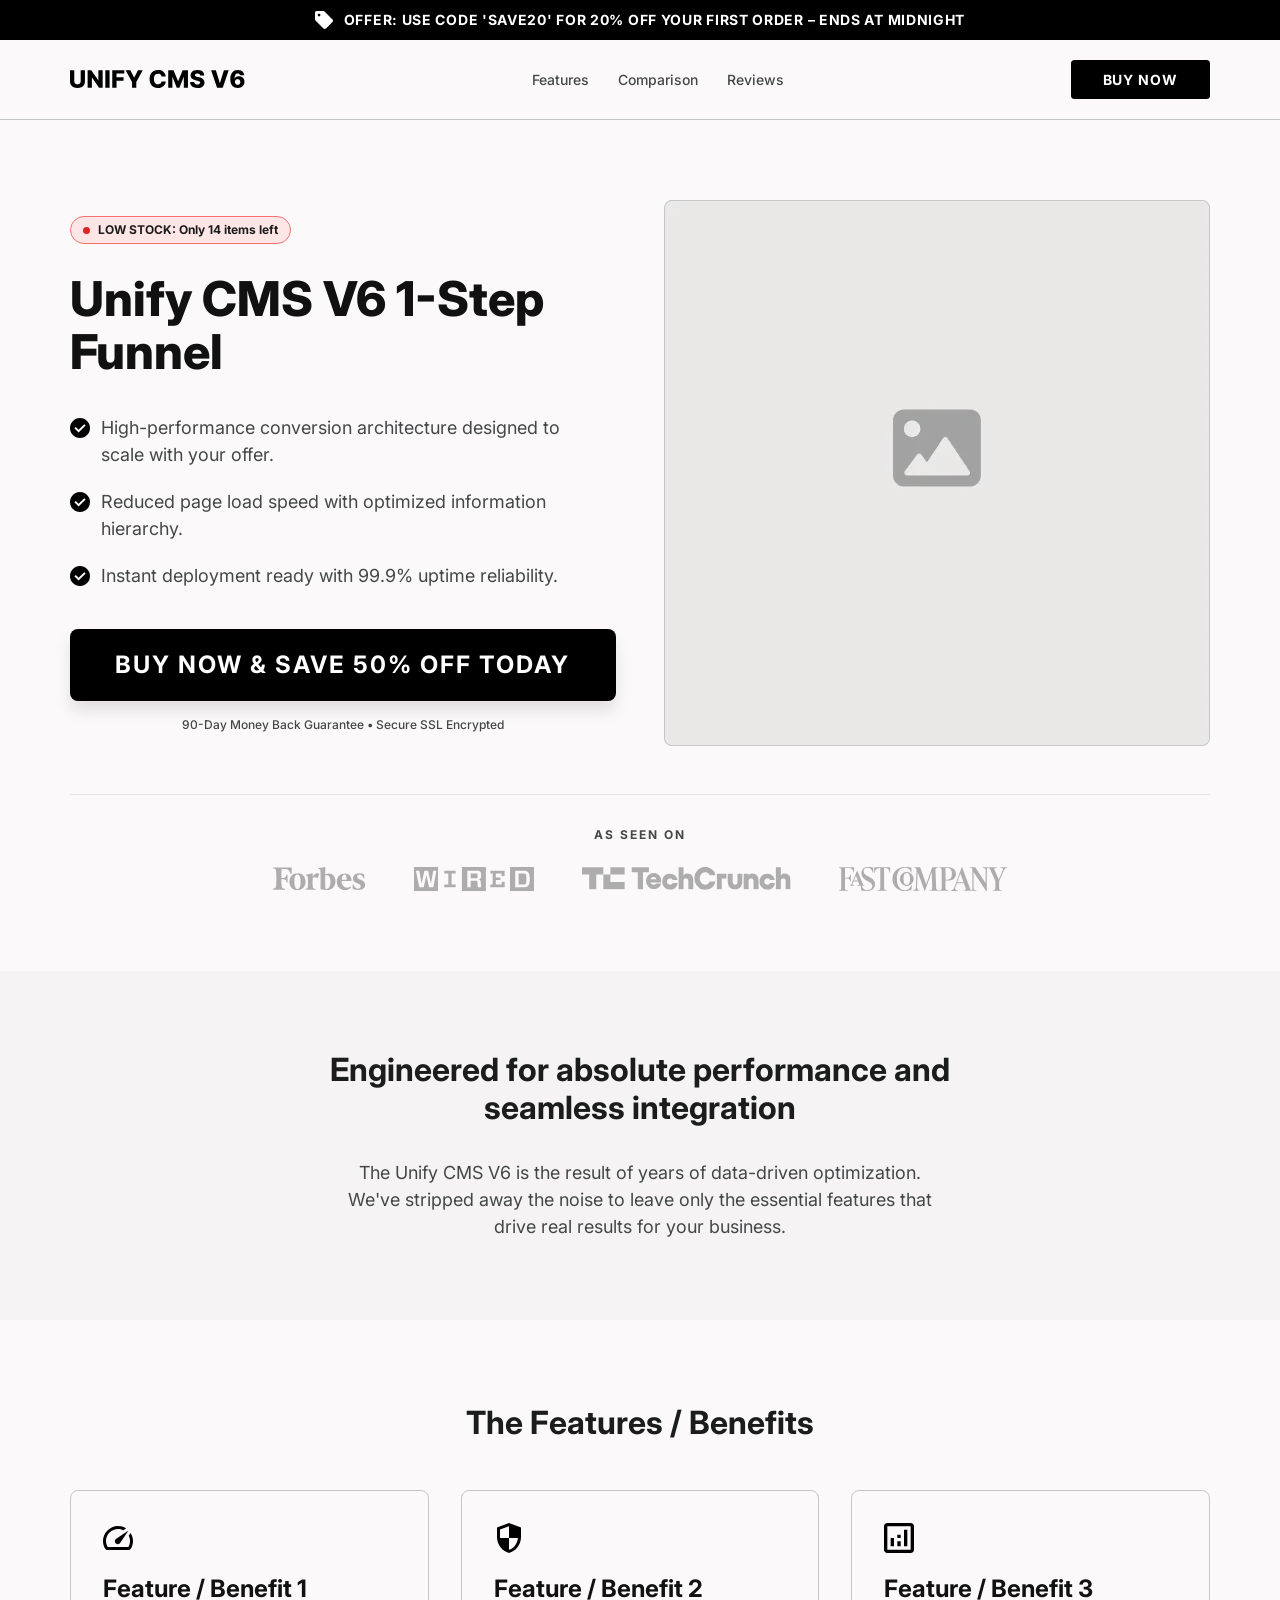
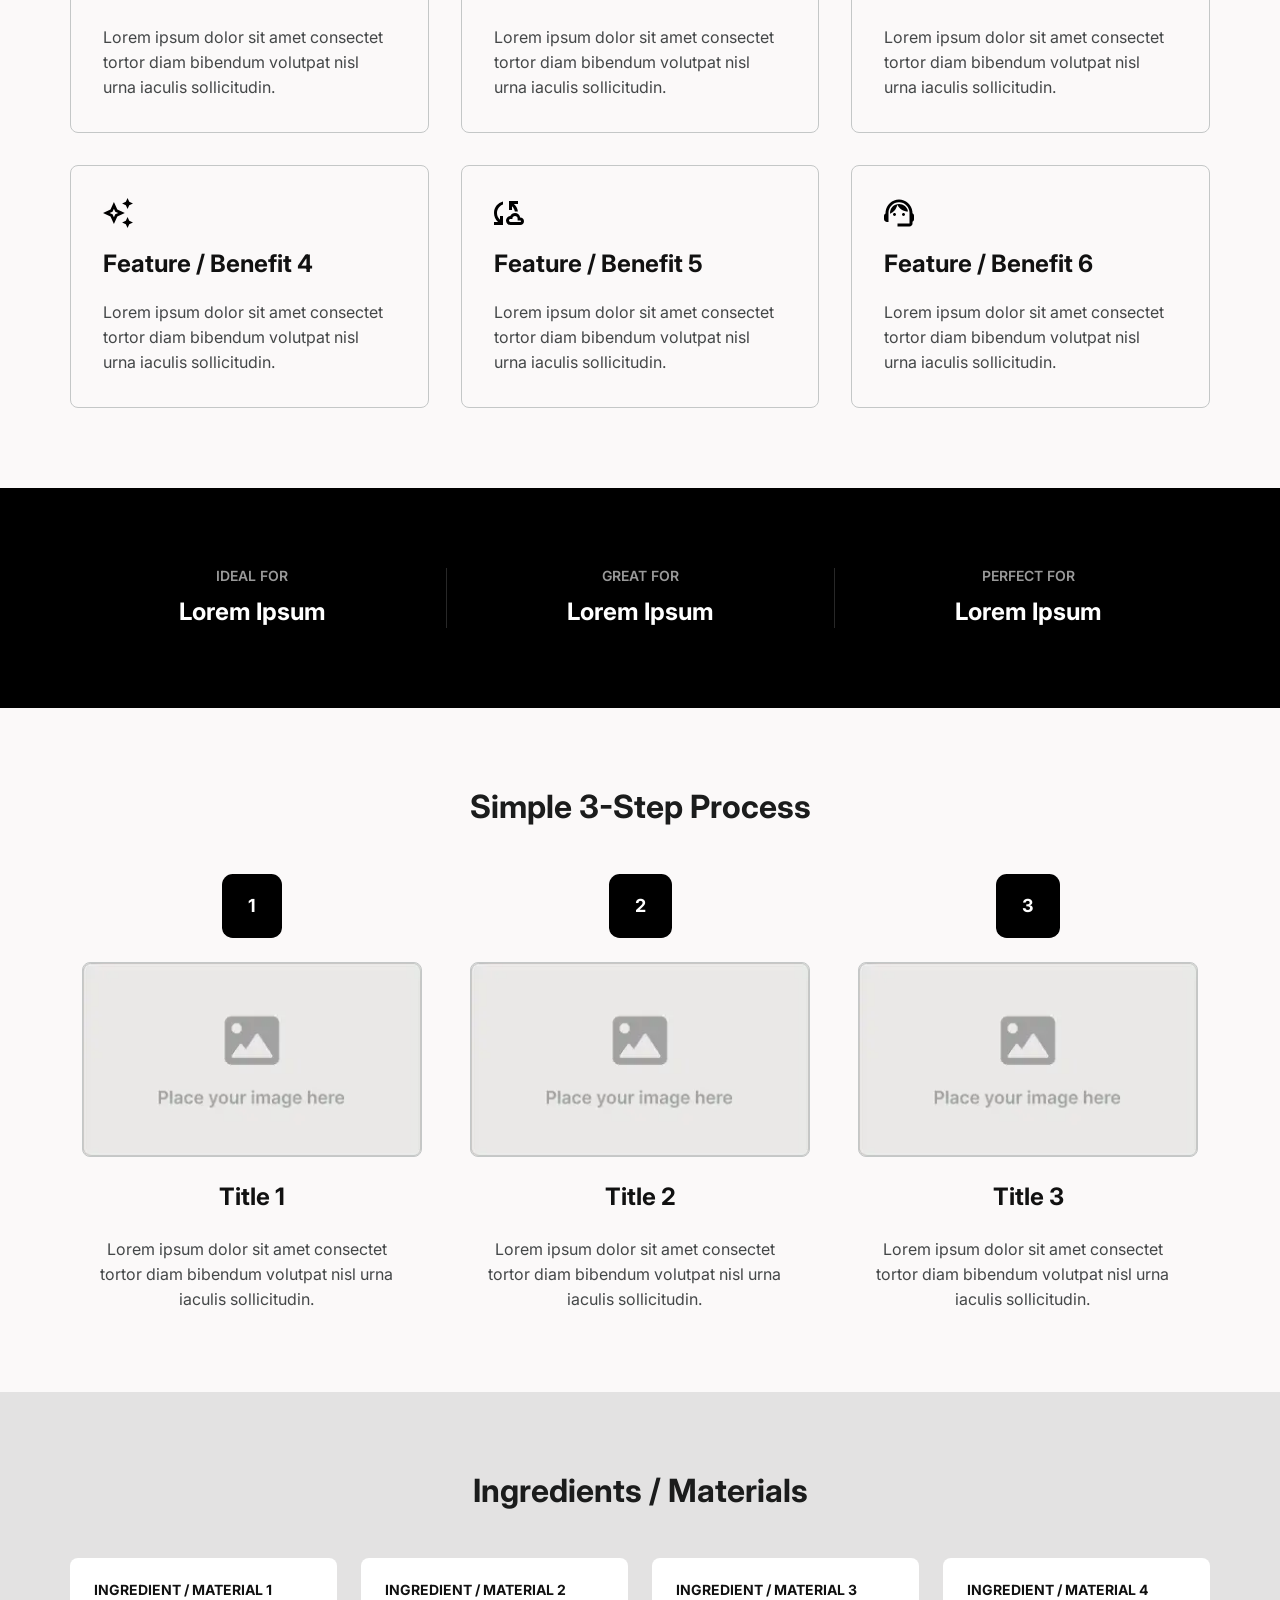
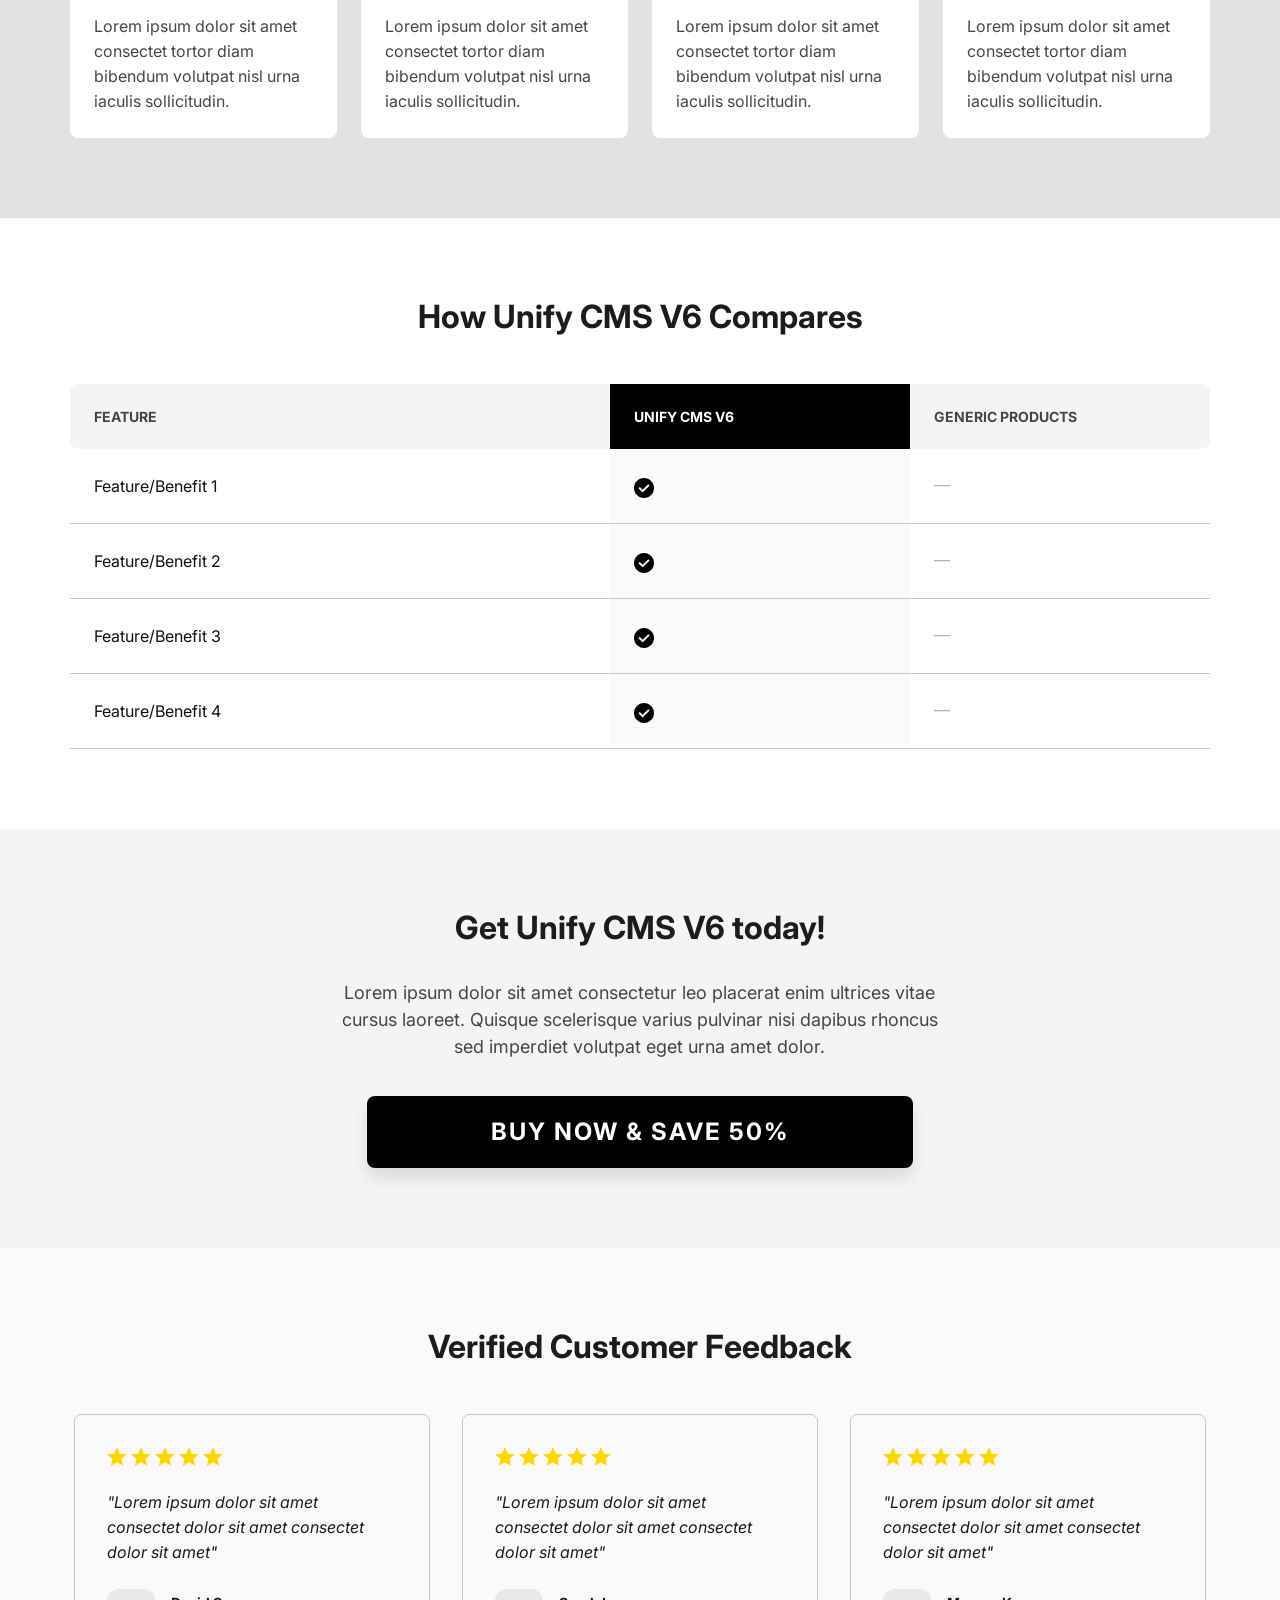
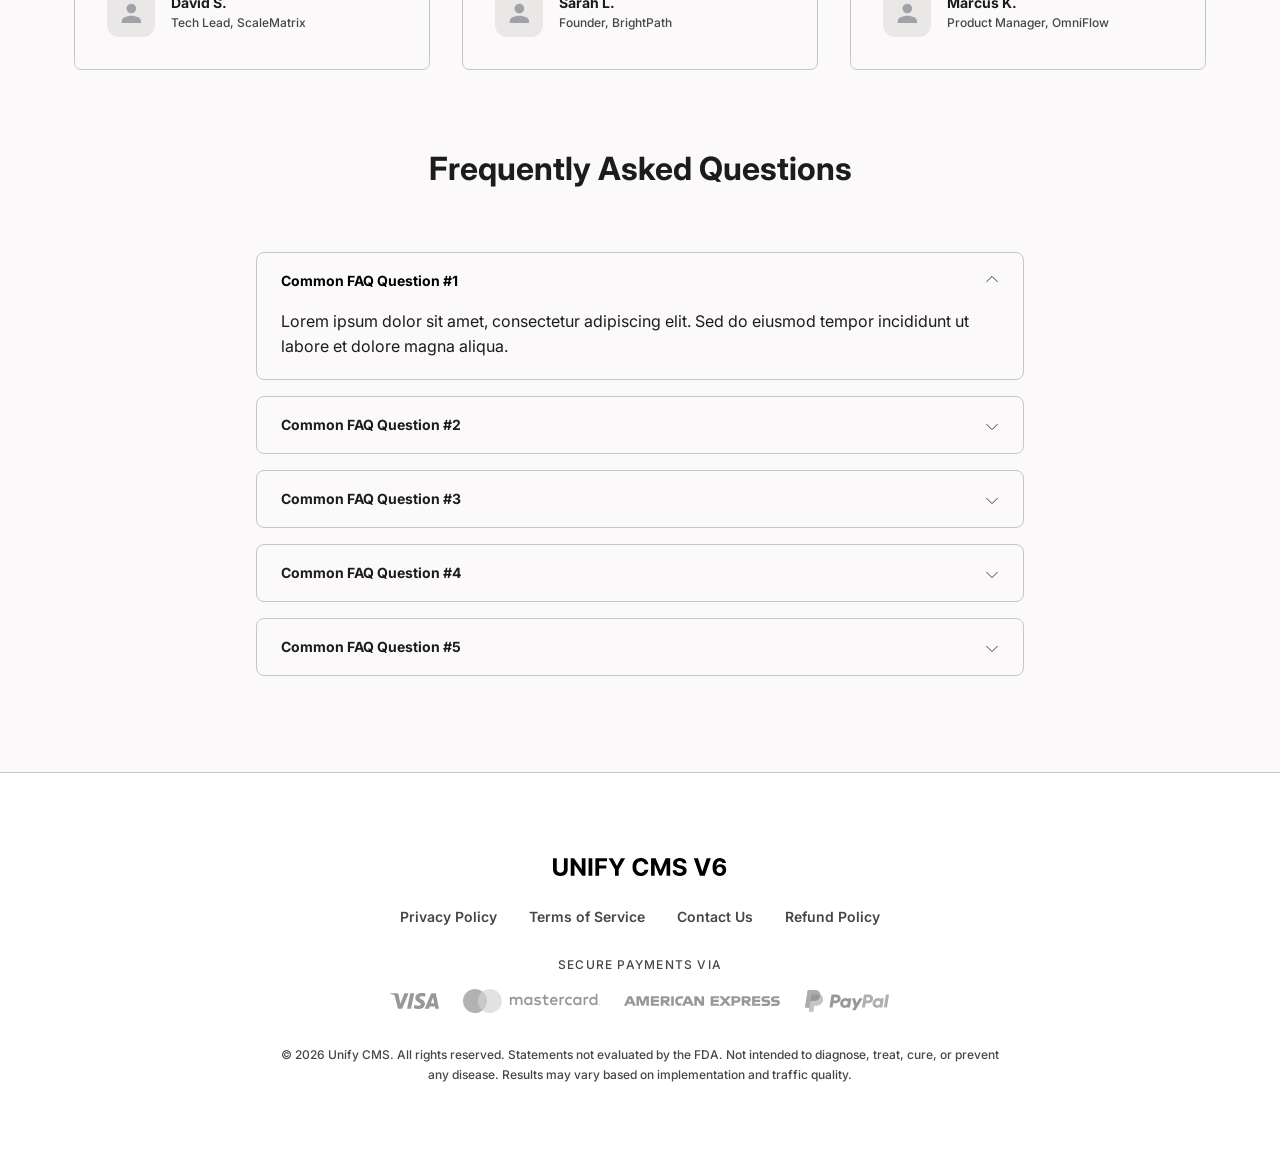
==== commit 77b5b3ae: "fixing: replace all svg to img-svg" ====
--- a/index.html
+++ b/index.html
@@ -399,9 +399,10 @@
               </td>
               <td>
                 <span class="landing-table-minus">
-                  <svg width="16" height="2" viewBox="0 0 16 2" fill="none" xmlns="http://www.w3.org/2000/svg">
+                  <img src="./images/icon-table-NA.svg" class="" alt="Unify table NA" />
+                  <!-- <svg width="16" height="2" viewBox="0 0 16 2" fill="none" xmlns="http://www.w3.org/2000/svg">
                     <path d="M16 0V1.29688H0V0H16Z" fill="#444748"/>
-                  </svg>
+                  </svg> -->
                 </span>
               </td>
             </tr>
@@ -415,9 +416,10 @@
               </td>
               <td>
                 <span class="landing-table-minus">
-                  <svg width="16" height="2" viewBox="0 0 16 2" fill="none" xmlns="http://www.w3.org/2000/svg">
+                  <img src="./images/icon-table-NA.svg" class="" alt="Unify table NA" />
+                  <!-- <svg width="16" height="2" viewBox="0 0 16 2" fill="none" xmlns="http://www.w3.org/2000/svg">
                     <path d="M16 0V1.29688H0V0H16Z" fill="#444748"/>
-                  </svg>
+                  </svg> -->
                 </span>
               </td>
             </tr>
@@ -431,9 +433,10 @@
               </td>
               <td>
                 <span class="landing-table-minus">
-                  <svg width="16" height="2" viewBox="0 0 16 2" fill="none" xmlns="http://www.w3.org/2000/svg">
+                  <img src="./images/icon-table-NA.svg" class="" alt="Unify table NA" />
+                  <!-- <svg width="16" height="2" viewBox="0 0 16 2" fill="none" xmlns="http://www.w3.org/2000/svg">
                     <path d="M16 0V1.29688H0V0H16Z" fill="#444748"/>
-                  </svg>
+                  </svg> -->
                 </span>
               </td>
             </tr>
@@ -447,9 +450,10 @@
               </td>
               <td>
                 <span class="landing-table-minus">
-                  <svg width="16" height="2" viewBox="0 0 16 2" fill="none" xmlns="http://www.w3.org/2000/svg">
+                  <img src="./images/icon-table-NA.svg" class="" alt="Unify table NA" />
+                  <!-- <svg width="16" height="2" viewBox="0 0 16 2" fill="none" xmlns="http://www.w3.org/2000/svg">
                     <path d="M16 0V1.29688H0V0H16Z" fill="#444748"/>
-                  </svg>
+                  </svg> -->
                 </span>
               </td>
             </tr>
--- a/css/style.css
+++ b/css/style.css
@@ -1123,6 +1123,12 @@
   font-weight: 700;
   opacity: 40%;
 }
+.landing-table-minus img {
+  display: block;
+  width: 1.2500vw;
+  height: auto;
+  background-size: cover;
+}
 
 /* --------------------------------------------------------------------------
    HOMEPAGE SECTION 11: TODAY CTA
--- a/css/responsive.css
+++ b/css/responsive.css
@@ -517,6 +517,11 @@
     line-height: 14px;  
     border-color: #C4C7C7;  
   }
+  .landing-table-minus img {
+    width: 16px;
+    height: auto;
+    background-size: cover;
+  }
   
   .landing-table svg,
   .landing-table-highlight img {
